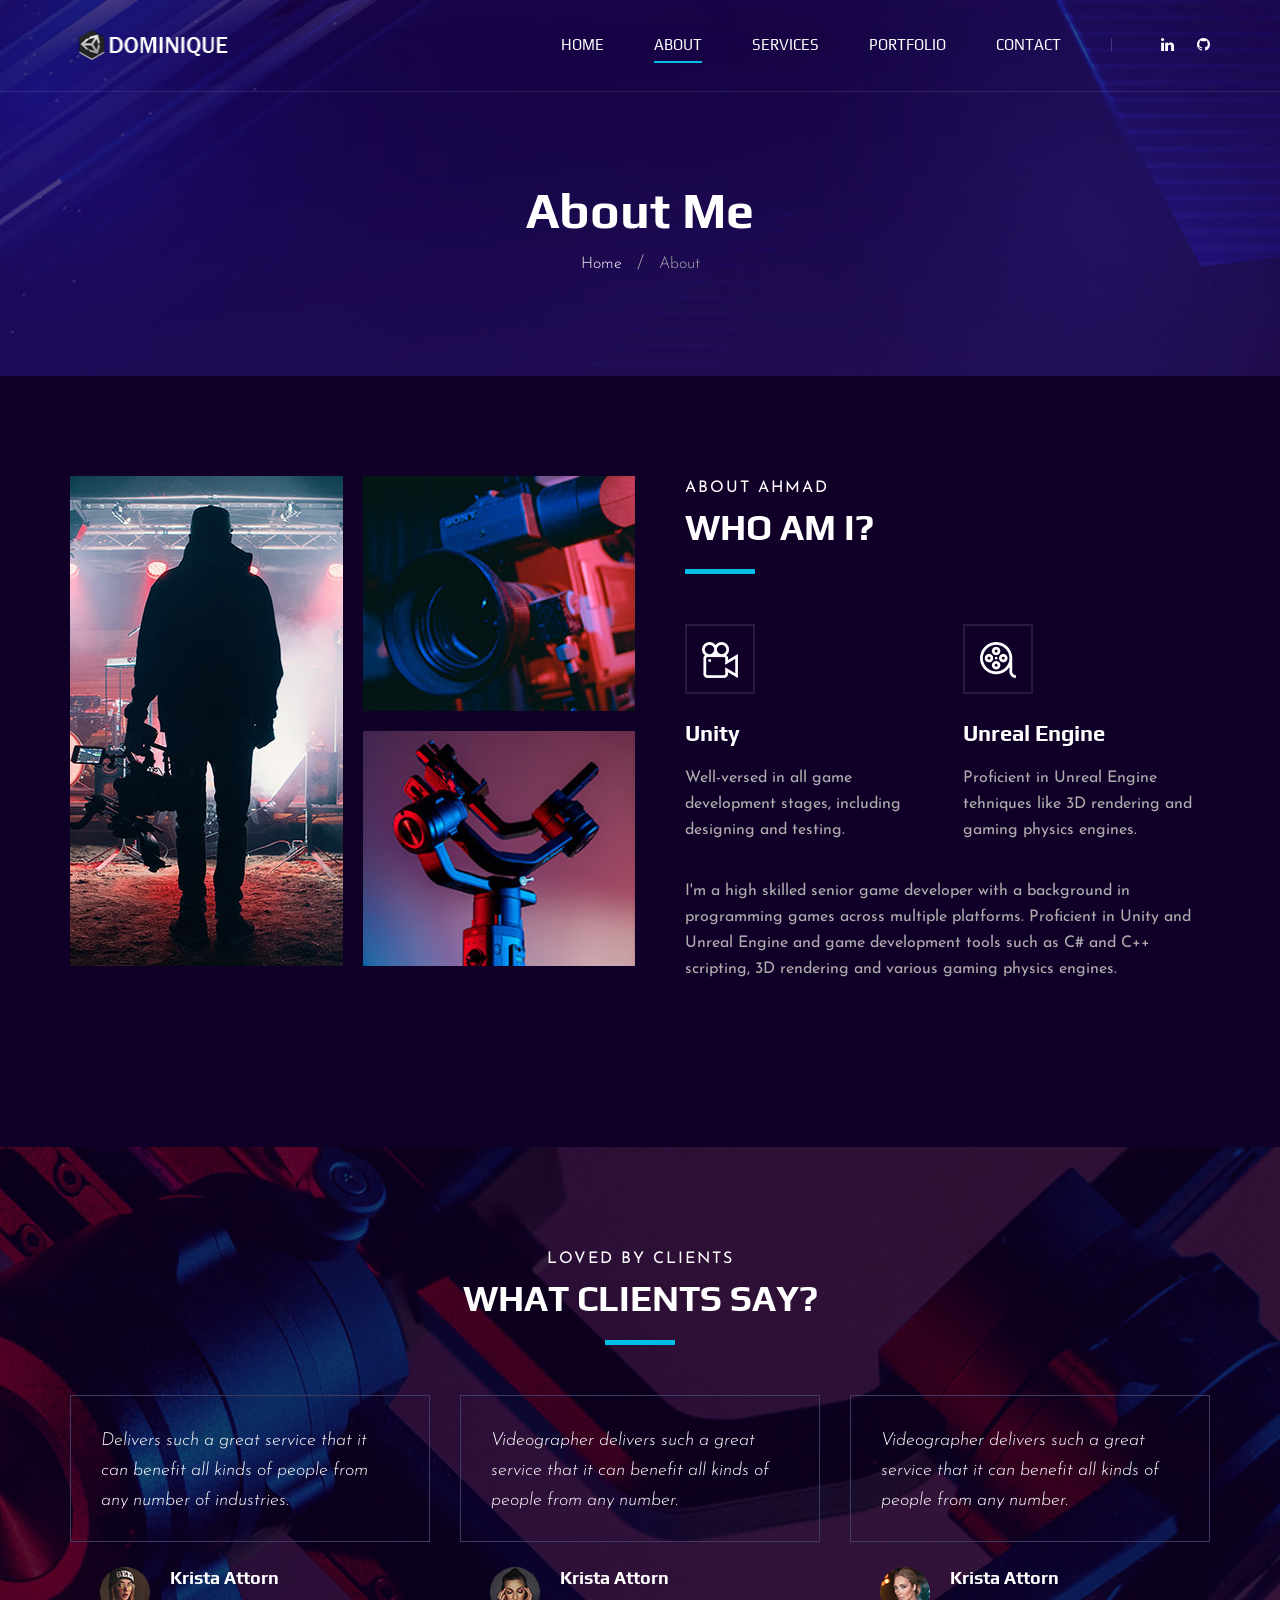
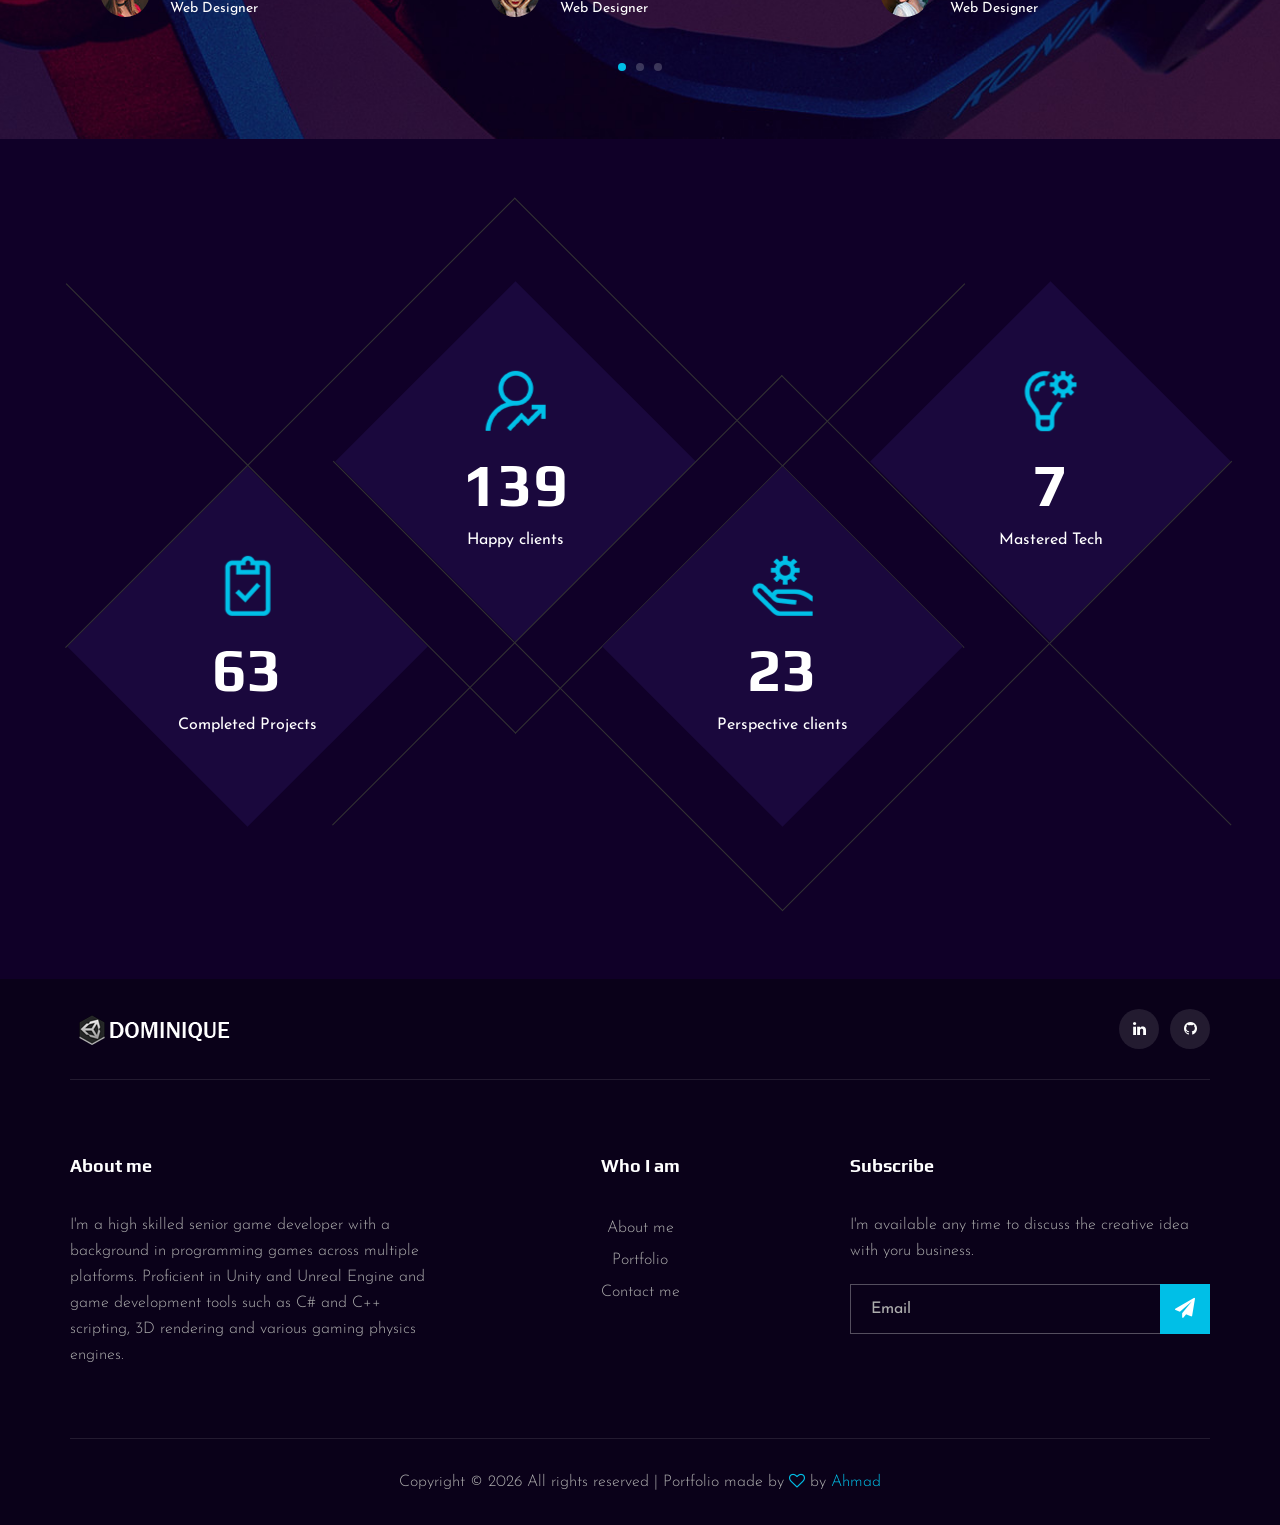
==== about.html @ a0305b3d "first commit" ====
<!DOCTYPE html>
<html lang="zxx">


<!-- Mirrored from apollocomet.github.io/about.html by HTTrack Website Copier/3.x [XR&CO'2014], Mon, 20 Nov 2023 09:30:55 GMT -->
<!-- Added by HTTrack --><meta http-equiv="content-type" content="text/html;charset=utf-8" /><!-- /Added by HTTrack -->
<head>
    <meta charset="UTF-8">
    <meta name="description" content="Ahmad Wafri Portfolio Website">
    <meta name="keywords" content="unity, c#, unreal, developer">
    <meta name="viewport" content="width=device-width, initial-scale=1.0">
    <meta http-equiv="X-UA-Compatible" content="ie=edge">
    <title>Ahmad Wafri</title>

    <!-- Google Font -->
    <link href="https://fonts.googleapis.com/css2?family=Play:wght@400;700&amp;display=swap" rel="stylesheet">
    <link href="https://fonts.googleapis.com/css2?family=Josefin+Sans:wght@300;400;500;600;700&amp;display=swap"
        rel="stylesheet">

    <!-- Css Styles -->
    <link rel="stylesheet" href="css/bootstrap.min.css" type="text/css">
    <link rel="stylesheet" href="css/font-awesome.min.css" type="text/css">
    <link rel="stylesheet" href="css/elegant-icons.css" type="text/css">
    <link rel="stylesheet" href="css/owl.carousel.min.css" type="text/css">
    <link rel="stylesheet" href="css/magnific-popup.css" type="text/css">
    <link rel="stylesheet" href="css/slicknav.min.css" type="text/css">
    <link rel="stylesheet" href="css/style.css" type="text/css">
</head>

<body>
    <!-- Page Preloder -->
    <div id="preloder">
        <div class="loader"></div>
    </div>

    <!-- Header Section Begin -->
    <header class="header">
        <div class="container">
            <div class="row">
                <div class="col-lg-2">
                    <div class="header__logo">
                        <a href="index-2.html"><img src="img/logo.png" alt=""></a>
                    </div>
                </div>
                <div class="col-lg-10">
                    <div class="header__nav__option">
                        <nav class="header__nav__menu mobile-menu">
                            <ul>
                                <li><a href="index-2.html">Home</a></li>
                                <li class="active"><a href="about.html">About</a></li>
                                <li><a href="services.html">Services</a></li>
                                <li><a href="portfolio.html">Portfolio</a></li>
                                <li><a href="contact.html">Contact</a></li>
                            </ul>
                        </nav>
                        <div class="header__nav__social">
                            <a href="https://linkedin.com/in/ahmad-wafri-che-embi-599823253"><i class="fa fa-linkedin"></i></a>
                            <a href="https://github.com/Yourboy03/"><i class="fa fa-github"></i></a>
                        </div>
                    </div>
                </div>
            </div>
            <div id="mobile-menu-wrap"></div>
        </div>
    </header>
    <!-- Header End -->

    <!-- Breadcrumb Begin -->
    <div class="breadcrumb-option spad set-bg" data-setbg="img/breadcrumb-bg.jpg">
        <div class="container">
            <div class="row">
                <div class="col-lg-12 text-center">
                    <div class="breadcrumb__text">
                        <h2>About Me</h2>
                        <div class="breadcrumb__links">
                            <a href="#">Home</a>
                            <span>About</span>
                        </div>
                    </div>
                </div>
            </div>
        </div>
    </div>
    <!-- Breadcrumb End -->

    <!-- About Section Begin -->
    <section class="about spad">
        <div class="container">
            <div class="row">
                <div class="col-lg-6">
                    <div class="about__pic">
                        <div class="row">
                            <div class="col-lg-6 col-md-6 col-sm-6">
                                <div class="about__pic__item about__pic__item--large set-bg"
                                    data-setbg="img/about/about-1.jpg"></div>
                            </div>
                            <div class="col-lg-6 col-md-6 col-sm-6">
                                <div class="row">
                                    <div class="col-lg-12">
                                        <div class="about__pic__item set-bg" data-setbg="img/about/about-2.jpg"></div>
                                    </div>
                                    <div class="col-lg-12">
                                        <div class="about__pic__item set-bg" data-setbg="img/about/about-3.jpg"></div>
                                    </div>
                                </div>
                            </div>
                        </div>
                    </div>
                </div>
                <div class="col-lg-6">
                    <div class="about__text">
                        <div class="section-title">
                            <span>About Ahmad</span>
                            <h2>Who am I?</h2>
                        </div>
                        <div class="row">
                            <div class="col-lg-6 col-md-6 col-sm-6">
                                <div class="services__item">
                                    <div class="services__item__icon">
                                        <img src="img/icons/si-3.png" alt="">
                                    </div>
                                    <h4>Unity</h4>
                                    <p>Well-versed in all game development stages, including designing and testing.</p>
                                </div>
                            </div>
                            <div class="col-lg-6 col-md-6 col-sm-6">
                                <div class="services__item">
                                    <div class="services__item__icon">
                                        <img src="img/icons/si-4.png" alt="">
                                    </div>
                                    <h4>Unreal Engine</h4>
                                    <p>Proficient in Unreal Engine tehniques like 3D rendering and gaming physics engines. </p>
                                </div>
                            </div>
                        </div>
                        <div class="about__text__desc">
                            <p>
                                I'm a high skilled senior game developer with a background in programming games across multiple
                                platforms. Proficient in Unity and Unreal Engine and game development tools such as C# and C++ scripting,
                                3D rendering and various gaming physics engines.
                            </p>
                        </div>
                    </div>
                </div>
            </div>
        </div>
    </section>
    <!-- About Section End -->

    <!-- Testimonial Section Begin -->
    <section class="testimonial spad set-bg" data-setbg="img/testimonial-bg.jpg">
        <div class="container">
            <div class="row">
                <div class="col-lg-12">
                    <div class="section-title center-title">
                        <span>Loved By Clients</span>
                        <h2>What clients say?</h2>
                    </div>
                </div>
            </div>
            <div class="row">
                <div class="testimonial__slider owl-carousel">
                    <div class="col-lg-4">
                        <div class="testimonial__item">
                            <div class="testimonial__text">
                                <p>Delivers such a great service that it can benefit all kinds of people from any number
                                    of industries.</p>
                            </div>
                            <div class="testimonial__author">
                                <div class="testimonial__author__pic">
                                    <img src="img/testimonial/ta-1.jpg" alt="">
                                </div>
                                <div class="testimonial__author__text">
                                    <h5>Krista Attorn</h5>
                                    <span>Web Designer</span>
                                </div>
                            </div>
                        </div>
                    </div>
                    <div class="col-lg-4">
                        <div class="testimonial__item">
                            <div class="testimonial__text">
                                <p>Videographer delivers such a great service that it can benefit all kinds of people
                                    from any number.</p>
                            </div>
                            <div class="testimonial__author">
                                <div class="testimonial__author__pic">
                                    <img src="img/testimonial/ta-2.jpg" alt="">
                                </div>
                                <div class="testimonial__author__text">
                                    <h5>Krista Attorn</h5>
                                    <span>Web Designer</span>
                                </div>
                            </div>
                        </div>
                    </div>
                    <div class="col-lg-4">
                        <div class="testimonial__item">
                            <div class="testimonial__text">
                                <p>Videographer delivers such a great service that it can benefit all kinds of people
                                    from any number.</p>
                            </div>
                            <div class="testimonial__author">
                                <div class="testimonial__author__pic">
                                    <img src="img/testimonial/ta-3.jpg" alt="">
                                </div>
                                <div class="testimonial__author__text">
                                    <h5>Krista Attorn</h5>
                                    <span>Web Designer</span>
                                </div>
                            </div>
                        </div>
                    </div>
                    <div class="col-lg-4">
                        <div class="testimonial__item">
                            <div class="testimonial__text">
                                <p>Delivers such a great service that it can benefit all kinds of people from any number
                                    of industries.</p>
                            </div>
                            <div class="testimonial__author">
                                <div class="testimonial__author__pic">
                                    <img src="img/testimonial/ta-1.jpg" alt="">
                                </div>
                                <div class="testimonial__author__text">
                                    <h5>Krista Attorn</h5>
                                    <span>Web Designer</span>
                                </div>
                            </div>
                        </div>
                    </div>
                    <div class="col-lg-4">
                        <div class="testimonial__item">
                            <div class="testimonial__text">
                                <p>Videographer delivers such a great service that it can benefit all kinds of people
                                    from any number.</p>
                            </div>
                            <div class="testimonial__author">
                                <div class="testimonial__author__pic">
                                    <img src="img/testimonial/ta-2.jpg" alt="">
                                </div>
                                <div class="testimonial__author__text">
                                    <h5>Krista Attorn</h5>
                                    <span>Web Designer</span>
                                </div>
                            </div>
                        </div>
                    </div>
                </div>
            </div>
        </div>
    </section>
    <!-- Testimonial Section End -->

    <!-- Counter Section Begin -->
    <section class="counter">
        <div class="container">
            <div class="counter__content">
                <div class="row">
                    <div class="col-lg-3 col-md-6 col-sm-6">
                        <div class="counter__item">
                            <div class="counter__item__text">
                                <img src="img/icons/ci-1.png" alt="">
                                <h2 class="counter_num">158</h2>
                                <p>Completed Projects</p>
                            </div>
                        </div>
                    </div>
                    <div class="col-lg-3 col-md-6 col-sm-6">
                        <div class="counter__item second__item">
                            <div class="counter__item__text">
                                <img src="img/icons/ci-2.png" alt="">
                                <h2 class="counter_num">352</h2>
                                <p>Happy clients</p>
                            </div>
                        </div>
                    </div>
                    <div class="col-lg-3 col-md-6 col-sm-6">
                        <div class="counter__item third__item">
                            <div class="counter__item__text">
                                <img src="img/icons/ci-3.png" alt="">
                                <h2 class="counter_num">57</h2>
                                <p>Perspective clients</p>
                            </div>
                        </div>
                    </div>
                    <div class="col-lg-3 col-md-6 col-sm-6">
                        <div class="counter__item four__item">
                            <div class="counter__item__text">
                                <img src="img/icons/ci-4.png" alt="">
                                <h2 class="counter_num">16</h2>
                                <p>Mastered Tech</p>
                            </div>
                        </div>
                    </div>
                </div>
            </div>
        </div>
    </section>
    <!-- Counter Section End -->

    <!-- Footer Section Begin -->
    <footer class="footer">
        <div class="container">
            <div class="footer__top">
                <div class="row">
                    <div class="col-lg-6 col-md-6">
                        <div class="footer__top__logo">
                            <a href="#"><img src="img/logo.png" alt=""></a>
                        </div>
                    </div>
                    <div class="col-lg-6 col-md-6">
                        <div class="footer__top__social">
                            <a href="#"><i class="fa fa-linkedin"></i></a>
                            <a href="#"><i class="fa fa-github"></i></a>
                        </div>
                    </div>
                </div>
            </div>
            <div class="footer__option">
                <div class="row">
                    <div class="col-lg-4 col-md-6 col-sm-6">
                        <div class="footer__option__item">
                            <h5>About me</h5>
                            <p>
                                I'm a high skilled senior game developer with a background in programming games across multiple
                                platforms. Proficient in Unity and Unreal Engine and game development tools such as C# and C++ scripting,
                                3D rendering and various gaming physics engines.
                            </p>
                        </div>
                    </div>
                    <div class="col-lg-4 col-md-6 col-sm-6">
                        <div class="footer__option__item" style="text-align: center;">
                            <h5>Who I am</h5>
                            <ul>
                                <li><a href="about.html">About me</a></li>
                                <li><a href="portfolio.html">Portfolio</a></li>
                                <li><a href="contact.html">Contact me</a></li>
                            </ul>
                        </div>
                    </div>
                    <div class="col-lg-4 col-md-12">
                        <div class="footer__option__item">
                            <h5>Subscribe</h5>
                            <p>I'm available any time to discuss the creative idea with yoru business.</p>
                            <form action="#">
                                <input type="text" placeholder="Email">
                                <button type="submit"><i class="fa fa-send"></i></button>
                            </form>
                        </div>
                    </div>
                </div>
            </div>
            <div class="footer__copyright">
                <div class="row">
                    <div class="col-lg-12 text-center">
                        <!-- Link back to Colorlib can't be removed. Template is licensed under CC BY 3.0. -->
                        <p class="footer__copyright__text">Copyright &copy;
                            <script>
                                document.write(new Date().getFullYear());
                            </script>
                            All rights reserved | Portfolio made by <i class="fa fa-heart-o"
                                aria-hidden="true"></i> by <a href="https://colorlib.com/" target="_blank">Ahmad</a>
                        </p>
                        <!-- Link back to Colorlib can't be removed. Template is licensed under CC BY 3.0. -->
                    </div>
                </div>
            </div>
        </div>
    </footer>
    <!-- Footer Section End -->

    <!-- Js Plugins -->
    <script src="js/jquery-3.3.1.min.js"></script>
    <script src="js/bootstrap.min.js"></script>
    <script src="js/jquery.magnific-popup.min.js"></script>
    <script src="js/mixitup.min.js"></script>
    <script src="js/masonry.pkgd.min.js"></script>
    <script src="js/jquery.slicknav.js"></script>
    <script src="js/owl.carousel.min.js"></script>
    <script src="js/main.js"></script>
</body>


<!-- Mirrored from apollocomet.github.io/about.html by HTTrack Website Copier/3.x [XR&CO'2014], Mon, 20 Nov 2023 09:30:58 GMT -->
</html>
---- css/elegant-icons.css ----
@font-face {
	font-family: 'ElegantIcons';
	src:url('../fonts/ElegantIcons.eot');
	src:url('../fonts/ElegantIconsd41d.eot?#iefix') format('embedded-opentype'),
		url('../fonts/ElegantIcons.woff') format('woff'),
		url('../fonts/ElegantIcons.ttf') format('truetype'),
		url('../fonts/ElegantIcons.svg#ElegantIcons') format('svg');
	font-weight: normal;
	font-style: normal;
}

/* Use the following CSS code if you want to use data attributes for inserting your icons */
[data-icon]:before {
	font-family: 'ElegantIcons';
	content: attr(data-icon);
	speak: none;
	font-weight: normal;
	font-variant: normal;
	text-transform: none;
	line-height: 1;
	-webkit-font-smoothing: antialiased;
	-moz-osx-font-smoothing: grayscale;
}

/* Use the following CSS code if you want to have a class per icon */
/*
Instead of a list of all class selectors,
you can use the generic selector below, but it's slower:
[class*="your-class-prefix"] {
*/
.arrow_up, .arrow_down, .arrow_left, .arrow_right, .arrow_left-up, .arrow_right-up, .arrow_right-down, .arrow_left-down, .arrow-up-down, .arrow_up-down_alt, .arrow_left-right_alt, .arrow_left-right, .arrow_expand_alt2, .arrow_expand_alt, .arrow_condense, .arrow_expand, .arrow_move, .arrow_carrot-up, .arrow_carrot-down, .arrow_carrot-left, .arrow_carrot-right, .arrow_carrot-2up, .arrow_carrot-2down, .arrow_carrot-2left, .arrow_carrot-2right, .arrow_carrot-up_alt2, .arrow_carrot-down_alt2, .arrow_carrot-left_alt2, .arrow_carrot-right_alt2, .arrow_carrot-2up_alt2, .arrow_carrot-2down_alt2, .arrow_carrot-2left_alt2, .arrow_carrot-2right_alt2, .arrow_triangle-up, .arrow_triangle-down, .arrow_triangle-left, .arrow_triangle-right, .arrow_triangle-up_alt2, .arrow_triangle-down_alt2, .arrow_triangle-left_alt2, .arrow_triangle-right_alt2, .arrow_back, .icon_minus-06, .icon_plus, .icon_close, .icon_check, .icon_minus_alt2, .icon_plus_alt2, .icon_close_alt2, .icon_check_alt2, .icon_zoom-out_alt, .icon_zoom-in_alt, .icon_search, .icon_box-empty, .icon_box-selected, .icon_minus-box, .icon_plus-box, .icon_box-checked, .icon_circle-empty, .icon_circle-slelected, .icon_stop_alt2, .icon_stop, .icon_pause_alt2, .icon_pause, .icon_menu, .icon_menu-square_alt2, .icon_menu-circle_alt2, .icon_ul, .icon_ol, .icon_adjust-horiz, .icon_adjust-vert, .icon_document_alt, .icon_documents_alt, .icon_pencil, .icon_pencil-edit_alt, .icon_pencil-edit, .icon_folder-alt, .icon_folder-open_alt, .icon_folder-add_alt, .icon_info_alt, .icon_error-oct_alt, .icon_error-circle_alt, .icon_error-triangle_alt, .icon_question_alt2, .icon_question, .icon_comment_alt, .icon_chat_alt, .icon_vol-mute_alt, .icon_volume-low_alt, .icon_volume-high_alt, .icon_quotations, .icon_quotations_alt2, .icon_clock_alt, .icon_lock_alt, .icon_lock-open_alt, .icon_key_alt, .icon_cloud_alt, .icon_cloud-upload_alt, .icon_cloud-download_alt, .icon_image, .icon_images, .icon_lightbulb_alt, .icon_gift_alt, .icon_house_alt, .icon_genius, .icon_mobile, .icon_tablet, .icon_laptop, .icon_desktop, .icon_camera_alt, .icon_mail_alt, .icon_cone_alt, .icon_ribbon_alt, .icon_bag_alt, .icon_creditcard, .icon_cart_alt, .icon_paperclip, .icon_tag_alt, .icon_tags_alt, .icon_trash_alt, .icon_cursor_alt, .icon_mic_alt, .icon_compass_alt, .icon_pin_alt, .icon_pushpin_alt, .icon_map_alt, .icon_drawer_alt, .icon_toolbox_alt, .icon_book_alt, .icon_calendar, .icon_film, .icon_table, .icon_contacts_alt, .icon_headphones, .icon_lifesaver, .icon_piechart, .icon_refresh, .icon_link_alt, .icon_link, .icon_loading, .icon_blocked, .icon_archive_alt, .icon_heart_alt, .icon_star_alt, .icon_star-half_alt, .icon_star, .icon_star-half, .icon_tools, .icon_tool, .icon_cog, .icon_cogs, .arrow_up_alt, .arrow_down_alt, .arrow_left_alt, .arrow_right_alt, .arrow_left-up_alt, .arrow_right-up_alt, .arrow_right-down_alt, .arrow_left-down_alt, .arrow_condense_alt, .arrow_expand_alt3, .arrow_carrot_up_alt, .arrow_carrot-down_alt, .arrow_carrot-left_alt, .arrow_carrot-right_alt, .arrow_carrot-2up_alt, .arrow_carrot-2dwnn_alt, .arrow_carrot-2left_alt, .arrow_carrot-2right_alt, .arrow_triangle-up_alt, .arrow_triangle-down_alt, .arrow_triangle-left_alt, .arrow_triangle-right_alt, .icon_minus_alt, .icon_plus_alt, .icon_close_alt, .icon_check_alt, .icon_zoom-out, .icon_zoom-in, .icon_stop_alt, .icon_menu-square_alt, .icon_menu-circle_alt, .icon_document, .icon_documents, .icon_pencil_alt, .icon_folder, .icon_folder-open, .icon_folder-add, .icon_folder_upload, .icon_folder_download, .icon_info, .icon_error-circle, .icon_error-oct, .icon_error-triangle, .icon_question_alt, .icon_comment, .icon_chat, .icon_vol-mute, .icon_volume-low, .icon_volume-high, .icon_quotations_alt, .icon_clock, .icon_lock, .icon_lock-open, .icon_key, .icon_cloud, .icon_cloud-upload, .icon_cloud-download, .icon_lightbulb, .icon_gift, .icon_house, .icon_camera, .icon_mail, .icon_cone, .icon_ribbon, .icon_bag, .icon_cart, .icon_tag, .icon_tags, .icon_trash, .icon_cursor, .icon_mic, .icon_compass, .icon_pin, .icon_pushpin, .icon_map, .icon_drawer, .icon_toolbox, .icon_book, .icon_contacts, .icon_archive, .icon_heart, .icon_profile, .icon_group, .icon_grid-2x2, .icon_grid-3x3, .icon_music, .icon_pause_alt, .icon_phone, .icon_upload, .icon_download, .social_facebook, .social_twitter, .social_pinterest, .social_googleplus, .social_tumblr, .social_tumbleupon, .social_wordpress, .social_instagram, .social_dribbble, .social_vimeo, .social_linkedin, .social_rss, .social_deviantart, .social_share, .social_myspace, .social_skype, .social_youtube, .social_picassa, .social_googledrive, .social_flickr, .social_blogger, .social_spotify, .social_delicious, .social_facebook_circle, .social_twitter_circle, .social_pinterest_circle, .social_googleplus_circle, .social_tumblr_circle, .social_stumbleupon_circle, .social_wordpress_circle, .social_instagram_circle, .social_dribbble_circle, .social_vimeo_circle, .social_linkedin_circle, .social_rss_circle, .social_deviantart_circle, .social_share_circle, .social_myspace_circle, .social_skype_circle, .social_youtube_circle, .social_picassa_circle, .social_googledrive_alt2, .social_flickr_circle, .social_blogger_circle, .social_spotify_circle, .social_delicious_circle, .social_facebook_square, .social_twitter_square, .social_pinterest_square, .social_googleplus_square, .social_tumblr_square, .social_stumbleupon_square, .social_wordpress_square, .social_instagram_square, .social_dribbble_square, .social_vimeo_square, .social_linkedin_square, .social_rss_square, .social_deviantart_square, .social_share_square, .social_myspace_square, .social_skype_square, .social_youtube_square, .social_picassa_square, .social_googledrive_square, .social_flickr_square, .social_blogger_square, .social_spotify_square, .social_delicious_square, .icon_printer, .icon_calulator, .icon_building, .icon_floppy, .icon_drive, .icon_search-2, .icon_id, .icon_id-2, .icon_puzzle, .icon_like, .icon_dislike, .icon_mug, .icon_currency, .icon_wallet, .icon_pens, .icon_easel, .icon_flowchart, .icon_datareport, .icon_briefcase, .icon_shield, .icon_percent, .icon_globe, .icon_globe-2, .icon_target, .icon_hourglass, .icon_balance, .icon_rook, .icon_printer-alt, .icon_calculator_alt, .icon_building_alt, .icon_floppy_alt, .icon_drive_alt, .icon_search_alt, .icon_id_alt, .icon_id-2_alt, .icon_puzzle_alt, .icon_like_alt, .icon_dislike_alt, .icon_mug_alt, .icon_currency_alt, .icon_wallet_alt, .icon_pens_alt, .icon_easel_alt, .icon_flowchart_alt, .icon_datareport_alt, .icon_briefcase_alt, .icon_shield_alt, .icon_percent_alt, .icon_globe_alt, .icon_clipboard {
	font-family: 'ElegantIcons';
	speak: none;
	font-style: normal;
	font-weight: normal;
	font-variant: normal;
	text-transform: none;
	line-height: 1;
	-webkit-font-smoothing: antialiased;
}
.arrow_up:before {
	content: "\21";
}
.arrow_down:before {
	content: "\22";
}
.arrow_left:before {
	content: "\23";
}
.arrow_right:before {
	content: "\24";
}
.arrow_left-up:before {
	content: "\25";
}
.arrow_right-up:before {
	content: "\26";
}
.arrow_right-down:before {
	content: "\27";
}
.arrow_left-down:before {
	content: "\28";
}
.arrow-up-down:before {
	content: "\29";
}
.arrow_up-down_alt:before {
	content: "\2a";
}
.arrow_left-right_alt:before {
	content: "\2b";
}
.arrow_left-right:before {
	content: "\2c";
}
.arrow_expand_alt2:before {
	content: "\2d";
}
.arrow_expand_alt:before {
	content: "\2e";
}
.arrow_condense:before {
	content: "\2f";
}
.arrow_expand:before {
	content: "\30";
}
.arrow_move:before {
	content: "\31";
}
.arrow_carrot-up:before {
	content: "\32";
}
.arrow_carrot-down:before {
	content: "\33";
}
.arrow_carrot-left:before {
	content: "\34";
}
.arrow_carrot-right:before {
	content: "\35";
}
.arrow_carrot-2up:before {
	content: "\36";
}
.arrow_carrot-2down:before {
	content: "\37";
}
.arrow_carrot-2left:before {
	content: "\38";
}
.arrow_carrot-2right:before {
	content: "\39";
}
.arrow_carrot-up_alt2:before {
	content: "\3a";
}
.arrow_carrot-down_alt2:before {
	content: "\3b";
}
.arrow_carrot-left_alt2:before {
	content: "\3c";
}
.arrow_carrot-right_alt2:before {
	content: "\3d";
}
.arrow_carrot-2up_alt2:before {
	content: "\3e";
}
.arrow_carrot-2down_alt2:before {
	content: "\3f";
}
.arrow_carrot-2left_alt2:before {
	content: "\40";
}
.arrow_carrot-2right_alt2:before {
	content: "\41";
}
.arrow_triangle-up:before {
	content: "\42";
}
.arrow_triangle-down:before {
	content: "\43";
}
.arrow_triangle-left:before {
	content: "\44";
}
.arrow_triangle-right:before {
	content: "\45";
}
.arrow_triangle-up_alt2:before {
	content: "\46";
}
.arrow_triangle-down_alt2:before {
	content: "\47";
}
.arrow_triangle-left_alt2:before {
	content: "\48";
}
.arrow_triangle-right_alt2:before {
	content: "\49";
}
.arrow_back:before {
	content: "\4a";
}
.icon_minus-06:before {
	content: "\4b";
}
.icon_plus:before {
	content: "\4c";
}
.icon_close:before {
	content: "\4d";
}
.icon_check:before {
	content: "\4e";
}
.icon_minus_alt2:before {
	content: "\4f";
}
.icon_plus_alt2:before {
	content: "\50";
}
.icon_close_alt2:before {
	content: "\51";
}
.icon_check_alt2:before {
	content: "\52";
}
.icon_zoom-out_alt:before {
	content: "\53";
}
.icon_zoom-in_alt:before {
	content: "\54";
}
.icon_search:before {
	content: "\55";
}
.icon_box-empty:before {
	content: "\56";
}
.icon_box-selected:before {
	content: "\57";
}
.icon_minus-box:before {
	content: "\58";
}
.icon_plus-box:before {
	content: "\59";
}
.icon_box-checked:before {
	content: "\5a";
}
.icon_circle-empty:before {
	content: "\5b";
}
.icon_circle-slelected:before {
	content: "\5c";
}
.icon_stop_alt2:before {
	content: "\5d";
}
.icon_stop:before {
	content: "\5e";
}
.icon_pause_alt2:before {
	content: "\5f";
}
.icon_pause:before {
	content: "\60";
}
.icon_menu:before {
	content: "\61";
}
.icon_menu-square_alt2:before {
	content: "\62";
}
.icon_menu-circle_alt2:before {
	content: "\63";
}
.icon_ul:before {
	content: "\64";
}
.icon_ol:before {
	content: "\65";
}
.icon_adjust-horiz:before {
	content: "\66";
}
.icon_adjust-vert:before {
	content: "\67";
}
.icon_document_alt:before {
	content: "\68";
}
.icon_documents_alt:before {
	content: "\69";
}
.icon_pencil:before {
	content: "\6a";
}
.icon_pencil-edit_alt:before {
	content: "\6b";
}
.icon_pencil-edit:before {
	content: "\6c";
}
.icon_folder-alt:before {
	content: "\6d";
}
.icon_folder-open_alt:before {
	content: "\6e";
}
.icon_folder-add_alt:before {
	content: "\6f";
}
.icon_info_alt:before {
	content: "\70";
}
.icon_error-oct_alt:before {
	content: "\71";
}
.icon_error-circle_alt:before {
	content: "\72";
}
.icon_error-triangle_alt:before {
	content: "\73";
}
.icon_question_alt2:before {
	content: "\74";
}
.icon_question:before {
	content: "\75";
}
.icon_comment_alt:before {
	content: "\76";
}
.icon_chat_alt:before {
	content: "\77";
}
.icon_vol-mute_alt:before {
	content: "\78";
}
.icon_volume-low_alt:before {
	content: "\79";
}
.icon_volume-high_alt:before {
	content: "\7a";
}
.icon_quotations:before {
	content: "\7b";
}
.icon_quotations_alt2:before {
	content: "\7c";
}
.icon_clock_alt:before {
	content: "\7d";
}
.icon_lock_alt:before {
	content: "\7e";
}
.icon_lock-open_alt:before {
	content: "\e000";
}
.icon_key_alt:before {
	content: "\e001";
}
.icon_cloud_alt:before {
	content: "\e002";
}
.icon_cloud-upload_alt:before {
	content: "\e003";
}
.icon_cloud-download_alt:before {
	content: "\e004";
}
.icon_image:before {
	content: "\e005";
}
.icon_images:before {
	content: "\e006";
}
.icon_lightbulb_alt:before {
	content: "\e007";
}
.icon_gift_alt:before {
	content: "\e008";
}
.icon_house_alt:before {
	content: "\e009";
}
.icon_genius:before {
	content: "\e00a";
}
.icon_mobile:before {
	content: "\e00b";
}
.icon_tablet:before {
	content: "\e00c";
}
.icon_laptop:before {
	content: "\e00d";
}
.icon_desktop:before {
	content: "\e00e";
}
.icon_camera_alt:before {
	content: "\e00f";
}
.icon_mail_alt:before {
	content: "\e010";
}
.icon_cone_alt:before {
	content: "\e011";
}
.icon_ribbon_alt:before {
	content: "\e012";
}
.icon_bag_alt:before {
	content: "\e013";
}
.icon_creditcard:before {
	content: "\e014";
}
.icon_cart_alt:before {
	content: "\e015";
}
.icon_paperclip:before {
	content: "\e016";
}
.icon_tag_alt:before {
	content: "\e017";
}
.icon_tags_alt:before {
	content: "\e018";
}
.icon_trash_alt:before {
	content: "\e019";
}
.icon_cursor_alt:before {
	content: "\e01a";
}
.icon_mic_alt:before {
	content: "\e01b";
}
.icon_compass_alt:before {
	content: "\e01c";
}
.icon_pin_alt:before {
	content: "\e01d";
}
.icon_pushpin_alt:before {
	content: "\e01e";
}
.icon_map_alt:before {
	content: "\e01f";
}
.icon_drawer_alt:before {
	content: "\e020";
}
.icon_toolbox_alt:before {
	content: "\e021";
}
.icon_book_alt:before {
	content: "\e022";
}
.icon_calendar:before {
	content: "\e023";
}
.icon_film:before {
	content: "\e024";
}
.icon_table:before {
	content: "\e025";
}
.icon_contacts_alt:before {
	content: "\e026";
}
.icon_headphones:before {
	content: "\e027";
}
.icon_lifesaver:before {
	content: "\e028";
}
.icon_piechart:before {
	content: "\e029";
}
.icon_refresh:before {
	content: "\e02a";
}
.icon_link_alt:before {
	content: "\e02b";
}
.icon_link:before {
	content: "\e02c";
}
.icon_loading:before {
	content: "\e02d";
}
.icon_blocked:before {
	content: "\e02e";
}
.icon_archive_alt:before {
	content: "\e02f";
}
.icon_heart_alt:before {
	content: "\e030";
}
.icon_star_alt:before {
	content: "\e031";
}
.icon_star-half_alt:before {
	content: "\e032";
}
.icon_star:before {
	content: "\e033";
}
.icon_star-half:before {
	content: "\e034";
}
.icon_tools:before {
	content: "\e035";
}
.icon_tool:before {
	content: "\e036";
}
.icon_cog:before {
	content: "\e037";
}
.icon_cogs:before {
	content: "\e038";
}
.arrow_up_alt:before {
	content: "\e039";
}
.arrow_down_alt:before {
	content: "\e03a";
}
.arrow_left_alt:before {
	content: "\e03b";
}
.arrow_right_alt:before {
	content: "\e03c";
}
.arrow_left-up_alt:before {
	content: "\e03d";
}
.arrow_right-up_alt:before {
	content: "\e03e";
}
.arrow_right-down_alt:before {
	content: "\e03f";
}
.arrow_left-down_alt:before {
	content: "\e040";
}
.arrow_condense_alt:before {
	content: "\e041";
}
.arrow_expand_alt3:before {
	content: "\e042";
}
.arrow_carrot_up_alt:before {
	content: "\e043";
}
.arrow_carrot-down_alt:before {
	content: "\e044";
}
.arrow_carrot-left_alt:before {
	content: "\e045";
}
.arrow_carrot-right_alt:before {
	content: "\e046";
}
.arrow_carrot-2up_alt:before {
	content: "\e047";
}
.arrow_carrot-2dwnn_alt:before {
	content: "\e048";
}
.arrow_carrot-2left_alt:before {
	content: "\e049";
}
.arrow_carrot-2right_alt:before {
	content: "\e04a";
}
.arrow_triangle-up_alt:before {
	content: "\e04b";
}
.arrow_triangle-down_alt:before {
	content: "\e04c";
}
.arrow_triangle-left_alt:before {
	content: "\e04d";
}
.arrow_triangle-right_alt:before {
	content: "\e04e";
}
.icon_minus_alt:before {
	content: "\e04f";
}
.icon_plus_alt:before {
	content: "\e050";
}
.icon_close_alt:before {
	content: "\e051";
}
.icon_check_alt:before {
	content: "\e052";
}
.icon_zoom-out:before {
	content: "\e053";
}
.icon_zoom-in:before {
	content: "\e054";
}
.icon_stop_alt:before {
	content: "\e055";
}
.icon_menu-square_alt:before {
	content: "\e056";
}
.icon_menu-circle_alt:before {
	content: "\e057";
}
.icon_document:before {
	content: "\e058";
}
.icon_documents:before {
	content: "\e059";
}
.icon_pencil_alt:before {
	content: "\e05a";
}
.icon_folder:before {
	content: "\e05b";
}
.icon_folder-open:before {
	content: "\e05c";
}
.icon_folder-add:before {
	content: "\e05d";
}
.icon_folder_upload:before {
	content: "\e05e";
}
.icon_folder_download:before {
	content: "\e05f";
}
.icon_info:before {
	content: "\e060";
}
.icon_error-circle:before {
	content: "\e061";
}
.icon_error-oct:before {
	content: "\e062";
}
.icon_error-triangle:before {
	content: "\e063";
}
.icon_question_alt:before {
	content: "\e064";
}
.icon_comment:before {
	content: "\e065";
}
.icon_chat:before {
	content: "\e066";
}
.icon_vol-mute:before {
	content: "\e067";
}
.icon_volume-low:before {
	content: "\e068";
}
.icon_volume-high:before {
	content: "\e069";
}
.icon_quotations_alt:before {
	content: "\e06a";
}
.icon_clock:before {
	content: "\e06b";
}
.icon_lock:before {
	content: "\e06c";
}
.icon_lock-open:before {
	content: "\e06d";
}
.icon_key:before {
	content: "\e06e";
}
.icon_cloud:before {
	content: "\e06f";
}
.icon_cloud-upload:before {
	content: "\e070";
}
.icon_cloud-download:before {
	content: "\e071";
}
.icon_lightbulb:before {
	content: "\e072";
}
.icon_gift:before {
	content: "\e073";
}
.icon_house:before {
	content: "\e074";
}
.icon_camera:before {
	content: "\e075";
}
.icon_mail:before {
	content: "\e076";
}
.icon_cone:before {
	content: "\e077";
}
.icon_ribbon:before {
	content: "\e078";
}
.icon_bag:before {
	content: "\e079";
}
.icon_cart:before {
	content: "\e07a";
}
.icon_tag:before {
	content: "\e07b";
}
.icon_tags:before {
	content: "\e07c";
}
.icon_trash:before {
	content: "\e07d";
}
.icon_cursor:before {
	content: "\e07e";
}
.icon_mic:before {
	content: "\e07f";
}
.icon_compass:before {
	content: "\e080";
}
.icon_pin:before {
	content: "\e081";
}
.icon_pushpin:before {
	content: "\e082";
}
.icon_map:before {
	content: "\e083";
}
.icon_drawer:before {
	content: "\e084";
}
.icon_toolbox:before {
	content: "\e085";
}
.icon_book:before {
	content: "\e086";
}
.icon_contacts:before {
	content: "\e087";
}
.icon_archive:before {
	content: "\e088";
}
.icon_heart:before {
	content: "\e089";
}
.icon_profile:before {
	content: "\e08a";
}
.icon_group:before {
	content: "\e08b";
}
.icon_grid-2x2:before {
	content: "\e08c";
}
.icon_grid-3x3:before {
	content: "\e08d";
}
.icon_music:before {
	content: "\e08e";
}
.icon_pause_alt:before {
	content: "\e08f";
}
.icon_phone:before {
	content: "\e090";
}
.icon_upload:before {
	content: "\e091";
}
.icon_download:before {
	content: "\e092";
}
.social_facebook:before {
	content: "\e093";
}
.social_twitter:before {
	content: "\e094";
}
.social_pinterest:before {
	content: "\e095";
}
.social_googleplus:before {
	content: "\e096";
}
.social_tumblr:before {
	content: "\e097";
}
.social_tumbleupon:before {
	content: "\e098";
}
.social_wordpress:before {
	content: "\e099";
}
.social_instagram:before {
	content: "\e09a";
}
.social_dribbble:before {
	content: "\e09b";
}
.social_vimeo:before {
	content: "\e09c";
}
.social_linkedin:before {
	content: "\e09d";
}
.social_rss:before {
	content: "\e09e";
}
.social_deviantart:before {
	content: "\e09f";
}
.social_share:before {
	content: "\e0a0";
}
.social_myspace:before {
	content: "\e0a1";
}
.social_skype:before {
	content: "\e0a2";
}
.social_youtube:before {
	content: "\e0a3";
}
.social_picassa:before {
	content: "\e0a4";
}
.social_googledrive:before {
	content: "\e0a5";
}
.social_flickr:before {
	content: "\e0a6";
}
.social_blogger:before {
	content: "\e0a7";
}
.social_spotify:before {
	content: "\e0a8";
}
.social_delicious:before {
	content: "\e0a9";
}
.social_facebook_circle:before {
	content: "\e0aa";
}
.social_twitter_circle:before {
	content: "\e0ab";
}
.social_pinterest_circle:before {
	content: "\e0ac";
}
.social_googleplus_circle:before {
	content: "\e0ad";
}
.social_tumblr_circle:before {
	content: "\e0ae";
}
.social_stumbleupon_circle:before {
	content: "\e0af";
}
.social_wordpress_circle:before {
	content: "\e0b0";
}
.social_instagram_circle:before {
	content: "\e0b1";
}
.social_dribbble_circle:before {
	content: "\e0b2";
}
.social_vimeo_circle:before {
	content: "\e0b3";
}
.social_linkedin_circle:before {
	content: "\e0b4";
}
.social_rss_circle:before {
	content: "\e0b5";
}
.social_deviantart_circle:before {
	content: "\e0b6";
}
.social_share_circle:before {
	content: "\e0b7";
}
.social_myspace_circle:before {
	content: "\e0b8";
}
.social_skype_circle:before {
	content: "\e0b9";
}
.social_youtube_circle:before {
	content: "\e0ba";
}
.social_picassa_circle:before {
	content: "\e0bb";
}
.social_googledrive_alt2:before {
	content: "\e0bc";
}
.social_flickr_circle:before {
	content: "\e0bd";
}
.social_blogger_circle:before {
	content: "\e0be";
}
.social_spotify_circle:before {
	content: "\e0bf";
}
.social_delicious_circle:before {
	content: "\e0c0";
}
.social_facebook_square:before {
	content: "\e0c1";
}
.social_twitter_square:before {
	content: "\e0c2";
}
.social_pinterest_square:before {
	content: "\e0c3";
}
.social_googleplus_square:before {
	content: "\e0c4";
}
.social_tumblr_square:before {
	content: "\e0c5";
}
.social_stumbleupon_square:before {
	content: "\e0c6";
}
.social_wordpress_square:before {
	content: "\e0c7";
}
.social_instagram_square:before {
	content: "\e0c8";
}
.social_dribbble_square:before {
	content: "\e0c9";
}
.social_vimeo_square:before {
	content: "\e0ca";
}
.social_linkedin_square:before {
	content: "\e0cb";
}
.social_rss_square:before {
	content: "\e0cc";
}
.social_deviantart_square:before {
	content: "\e0cd";
}
.social_share_square:before {
	content: "\e0ce";
}
.social_myspace_square:before {
	content: "\e0cf";
}
.social_skype_square:before {
	content: "\e0d0";
}
.social_youtube_square:before {
	content: "\e0d1";
}
.social_picassa_square:before {
	content: "\e0d2";
}
.social_googledrive_square:before {
	content: "\e0d3";
}
.social_flickr_square:before {
	content: "\e0d4";
}
.social_blogger_square:before {
	content: "\e0d5";
}
.social_spotify_square:before {
	content: "\e0d6";
}
.social_delicious_square:before {
	content: "\e0d7";
}
.icon_printer:before {
	content: "\e103";
}
.icon_calulator:before {
	content: "\e0ee";
}
.icon_building:before {
	content: "\e0ef";
}
.icon_floppy:before {
	content: "\e0e8";
}
.icon_drive:before {
	content: "\e0ea";
}
.icon_search-2:before {
	content: "\e101";
}
.icon_id:before {
	content: "\e107";
}
.icon_id-2:before {
	content: "\e108";
}
.icon_puzzle:before {
	content: "\e102";
}
.icon_like:before {
	content: "\e106";
}
.icon_dislike:before {
	content: "\e0eb";
}
.icon_mug:before {
	content: "\e105";
}
.icon_currency:before {
	content: "\e0ed";
}
.icon_wallet:before {
	content: "\e100";
}
.icon_pens:before {
	content: "\e104";
}
.icon_easel:before {
	content: "\e0e9";
}
.icon_flowchart:before {
	content: "\e109";
}
.icon_datareport:before {
	content: "\e0ec";
}
.icon_briefcase:before {
	content: "\e0fe";
}
.icon_shield:before {
	content: "\e0f6";
}
.icon_percent:before {
	content: "\e0fb";
}
.icon_globe:before {
	content: "\e0e2";
}
.icon_globe-2:before {
	content: "\e0e3";
}
.icon_target:before {
	content: "\e0f5";
}
.icon_hourglass:before {
	content: "\e0e1";
}
.icon_balance:before {
	content: "\e0ff";
}
.icon_rook:before {
	content: "\e0f8";
}
.icon_printer-alt:before {
	content: "\e0fa";
}
.icon_calculator_alt:before {
	content: "\e0e7";
}
.icon_building_alt:before {
	content: "\e0fd";
}
.icon_floppy_alt:before {
	content: "\e0e4";
}
.icon_drive_alt:before {
	content: "\e0e5";
}
.icon_search_alt:before {
	content: "\e0f7";
}
.icon_id_alt:before {
	content: "\e0e0";
}
.icon_id-2_alt:before {
	content: "\e0fc";
}
.icon_puzzle_alt:before {
	content: "\e0f9";
}
.icon_like_alt:before {
	content: "\e0dd";
}
.icon_dislike_alt:before {
	content: "\e0f1";
}
.icon_mug_alt:before {
	content: "\e0dc";
}
.icon_currency_alt:before {
	content: "\e0f3";
}
.icon_wallet_alt:before {
	content: "\e0d8";
}
.icon_pens_alt:before {
	content: "\e0db";
}
.icon_easel_alt:before {
	content: "\e0f0";
}
.icon_flowchart_alt:before {
	content: "\e0df";
}
.icon_datareport_alt:before {
	content: "\e0f2";
}
.icon_briefcase_alt:before {
	content: "\e0f4";
}
.icon_shield_alt:before {
	content: "\e0d9";
}
.icon_percent_alt:before {
	content: "\e0da";
}
.icon_globe_alt:before {
	content: "\e0de";
}
.icon_clipboard:before {
	content: "\e0e6";
}


	.glyph {
		float: left;
		text-align: center;
		padding: .75em;
		margin: .4em 1.5em .75em 0;
		width: 6em;
text-shadow: none;
	}
        .glyph_big {
        font-size: 128px;
        color: #59c5dc;
        float: left;
        margin-right: 20px;
        }

        .glyph div { padding-bottom: 10px;}

	.glyph input {
		font-family: consolas, monospace;
		font-size: 12px;
		width: 100%;
		text-align: center;
		border: 0;
		box-shadow: 0 0 0 1px #ccc;
		padding: .2em;
                -moz-border-radius: 5px;
                -webkit-border-radius: 5px;
	}
	.centered {
		margin-left: auto;
		margin-right: auto;
	}
	.glyph .fs1 {
		font-size: 2em;
	}
---- css/style.css ----
/******************************************************************
  Template Name: Dreams
  Description: Dreams wedding template
  Author: Colorib
  Author URI: https://colorlib.com/
  Version: 1.0
  Created: Colorib
******************************************************************/
/*------------------------------------------------------------------
[Table of contents]

1.  Template default CSS
	1.1	Variables
	1.2	Mixins
	1.3	Flexbox
	1.4	Reset
2.  Helper Css
3.  Header Section
4.  Hero Section
5.  Services Section
6.  Counter Section
7.  Team Section
8.  Latest Section
9.  Contact
10.  Footer Style
-------------------------------------------------------------------*/
/*----------------------------------------*/
/* Template default CSS
/*----------------------------------------*/
html,
body {
  height: 100%;
  scroll-behavior: smooth;
  font-family: "Josefin Sans", sans-serif;
  -webkit-font-smoothing: antialiased;
}

h1,
h2,
h3,
h4,
h5,
h6 {
  margin: 0;
  color: #111111;
  font-weight: 400;
  font-family: "Play", sans-serif;
}

h1 {
  font-size: 70px;
}

h2 {
  font-size: 36px;
}

h3 {
  font-size: 30px;
}

h4 {
  font-size: 24px;
}

h5 {
  font-size: 18px;
}

h6 {
  font-size: 16px;
}

p {
  font-size: 16px;
  font-family: "Josefin Sans", sans-serif;
  color: #adadad;
  font-weight: 400;
  line-height: 26px;
  margin: 0 0 15px 0;
}

img {
  max-width: 100%;
}

input:focus,
select:focus,
button:focus,
textarea:focus {
  outline: none;
}

a:hover,
a:focus {
  text-decoration: none;
  outline: none;
  color: #fff;
}

ul,
ol {
  padding: 0;
  margin: 0;
}

/*---------------------
  Helper CSS
-----------------------*/
.section-title {
  margin-bottom: 50px;
}
.section-title.center-title {
  text-align: center;
}
.section-title.center-title h2:after {
  right: 0;
  margin: 0 auto;
}
.section-title span {
  color: #ffffff;
  display: block;
  font-size: 16px;
  letter-spacing: 2px;
  text-transform: uppercase;
  margin-bottom: 6px;
}
.section-title h2 {
  color: #ffffff;
  font-weight: 700;
  text-transform: uppercase;
  position: relative;
  padding-bottom: 25px;
}
.section-title h2:after {
  position: absolute;
  left: 0;
  bottom: 0;
  height: 5px;
  width: 70px;
  background: #00bfe7;
  content: "";
}

.set-bg {
  background-repeat: no-repeat;
  background-size: cover;
  background-position: top center;
}

.spad {
  padding-top: 100px;
  padding-bottom: 100px;
}

.text-white h1,
.text-white h2,
.text-white h3,
.text-white h4,
.text-white h5,
.text-white h6,
.text-white p,
.text-white span,
.text-white li,
.text-white a {
  color: #fff;
}

/* buttons */
.primary-btn {
  display: inline-block;
  font-size: 15px;
  font-family: "Play", sans-serif;
  font-weight: 700;
  padding: 14px 32px 12px;
  color: #ffffff;
  text-transform: uppercase;
  letter-spacing: 2px;
  position: relative;
  z-index: 1;
}
.primary-btn:hover:before {
  height: 100%;
  width: 100%;
}
.primary-btn:hover:after {
  height: 100%;
  width: 100%;
}
.primary-btn:before {
  position: absolute;
  left: 0;
  top: 0;
  height: 30px;
  width: 30px;
  border-left: 2px solid #00bfe7;
  border-top: 2px solid #00bfe7;
  content: "";
  z-index: -1;
  -webkit-transition: all, 0.7s;
  -o-transition: all, 0.7s;
  transition: all, 0.7s;
}
.primary-btn:after {
  position: absolute;
  right: 0;
  bottom: 0;
  height: 30px;
  width: 30px;
  border-right: 2px solid #00bfe7;
  border-bottom: 2px solid #00bfe7;
  content: "";
  z-index: -1;
  -webkit-transition: all, 0.7s;
  -o-transition: all, 0.7s;
  transition: all, 0.7s;
}

.site-btn {
  font-size: 15px;
  color: #ffffff;
  background: #00bfe7;
  font-family: "Play", sans-serif;
  font-weight: 700;
  border: none;
  display: inline-block;
  text-transform: uppercase;
  letter-spacing: 2px;
  padding: 14px 34px 12px;
  width: 100%;
}

/* Preloder */
#preloder {
  position: fixed;
  width: 100%;
  height: 100%;
  top: 0;
  left: 0;
  z-index: 999999;
  background: #000;
}

.loader {
  width: 40px;
  height: 40px;
  position: absolute;
  top: 50%;
  left: 50%;
  margin-top: -13px;
  margin-left: -13px;
  border-radius: 60px;
  animation: loader 0.8s linear infinite;
  -webkit-animation: loader 0.8s linear infinite;
}

@keyframes loader {
  0% {
    -webkit-transform: rotate(0deg);
    transform: rotate(0deg);
    border: 4px solid #f44336;
    border-left-color: transparent;
  }
  50% {
    -webkit-transform: rotate(180deg);
    transform: rotate(180deg);
    border: 4px solid #673ab7;
    border-left-color: transparent;
  }
  100% {
    -webkit-transform: rotate(360deg);
    transform: rotate(360deg);
    border: 4px solid #f44336;
    border-left-color: transparent;
  }
}
@-webkit-keyframes loader {
  0% {
    -webkit-transform: rotate(0deg);
    border: 4px solid #f44336;
    border-left-color: transparent;
  }
  50% {
    -webkit-transform: rotate(180deg);
    border: 4px solid #673ab7;
    border-left-color: transparent;
  }
  100% {
    -webkit-transform: rotate(360deg);
    border: 4px solid #f44336;
    border-left-color: transparent;
  }
}
/*---------------------
  Header
-----------------------*/
.header {
  position: absolute;
  left: 0;
  top: 0;
  width: 100%;
  background: transparent;
  border-bottom: 1px solid rgba(255, 255, 255, 0.1);
  z-index: 9;
}

.header__logo {
  padding: 30px 0;
}
.header__logo a {
  display: inline-block;
}

.header__nav__option {
  text-align: right;
  padding: 28px 0px;
}

.header__nav__menu {
  display: inline-block;
  margin-right: 45px;
}
.header__nav__menu ul li {
  list-style: none;
  display: inline-block;
  margin-right: 45px;
  position: relative;
}
.header__nav__menu ul li.active a:after {
  -webkit-transform: scale(1);
      -ms-transform: scale(1);
          transform: scale(1);
}
.header__nav__menu ul li:hover a:after {
  -webkit-transform: scale(1);
      -ms-transform: scale(1);
          transform: scale(1);
}
.header__nav__menu ul li:hover .dropdown {
  top: 34px;
  opacity: 1;
  visibility: visible;
}
.header__nav__menu ul li:last-child {
  margin-right: 0;
}
.header__nav__menu ul li .dropdown {
  position: absolute;
  left: 0;
  top: 60px;
  width: 140px;
  background: #ffffff;
  text-align: left;
  padding: 2px 0;
  z-index: 9;
  opacity: 0;
  visibility: hidden;
  -webkit-transition: all, 0.3s;
  -o-transition: all, 0.3s;
  transition: all, 0.3s;
}
.header__nav__menu ul li .dropdown li {
  display: block;
  margin-right: 0;
}
.header__nav__menu ul li .dropdown li a {
  font-size: 14px;
  color: #111111;
  padding: 8px 20px;
  text-transform: capitalize;
}
.header__nav__menu ul li .dropdown li a:after {
  display: none;
}
.header__nav__menu ul li a {
  font-size: 15px;
  font-family: "Play", sans-serif;
  color: #ffffff;
  display: block;
  text-transform: uppercase;
  position: relative;
  padding: 6px 0;
}
.header__nav__menu ul li a:after {
  position: absolute;
  left: 0;
  bottom: 0;
  width: 100%;
  height: 2px;
  background: #00bfe7;
  content: "";
  -webkit-transform: scale(0);
      -ms-transform: scale(0);
          transform: scale(0);
  -webkit-transition: all, 0.3s;
  -o-transition: all, 0.3s;
  transition: all, 0.3s;
}

.header__nav__social {
  display: inline-block;
  position: relative;
  padding-left: 50px;
}
.header__nav__social:before {
  position: absolute;
  left: 0;
  top: 4px;
  height: 13px;
  width: 1px;
  background: rgba(225, 225, 225, 0.2);
  content: "";
}
.header__nav__social a {
  color: #ffffff;
  font-size: 15px;
  margin-right: 18px;
}
.header__nav__social a:last-child {
  margin-right: 0;
}

.slicknav_menu {
  display: none;
}

/*---------------------
  Hero
-----------------------*/
.hero__slider.owl-carousel .owl-item.active .hero__text span {
  top: 0;
  opacity: 1;
}
.hero__slider.owl-carousel .owl-item.active .hero__text h2 {
  top: 0;
  opacity: 1;
}
.hero__slider.owl-carousel .owl-item.active .hero__text .primary-btn {
  top: 0;
  opacity: 1;
}
.hero__slider.owl-carousel .owl-dots {
  position: absolute;
  left: 0;
  right: 0;
  bottom: 45px;
  width: 100%;
  max-width: 1140px;
  margin: 0 auto;
}
.hero__slider.owl-carousel .owl-dots button {
  color: #adadad;
  font-size: 18px;
  font-family: "Play", sans-serif;
  margin-right: 16px;
  position: relative;
  display: inline-block;
}
.hero__slider.owl-carousel .owl-dots button.active {
  color: #ffffff;
}
.hero__slider.owl-carousel .owl-dots button.active:after {
  background: #ffffff;
  height: 2px;
}
.hero__slider.owl-carousel .owl-dots button:after {
  position: absolute;
  left: 0;
  bottom: -6px;
  width: 100%;
  height: 1px;
  background: rgba(255, 255, 255, 0.3);
  content: "";
}
.hero__slider.owl-carousel .owl-dots button:last-child {
  margin-right: 0;
}

.hero__item {
  height: 684px;
  padding-top: 255px;
}

.hero__text span {
  color: #ffffff;
  display: block;
  font-size: 15px;
  letter-spacing: 2px;
  text-transform: uppercase;
  margin-bottom: 18px;
  position: relative;
  top: 100px;
  opacity: 0;
  -webkit-transition: all, 0.3s;
  -o-transition: all, 0.3s;
  transition: all, 0.3s;
}
.hero__text h2 {
  color: #ffffff;
  font-size: 60px;
  font-weight: 700;
  line-height: 70px;
  text-transform: uppercase;
  margin-bottom: 38px;
  position: relative;
  top: 100px;
  opacity: 0;
  -webkit-transition: all, 0.5s;
  -o-transition: all, 0.5s;
  transition: all, 0.5s;
}
.hero__text .primary-btn {
  position: relative;
  top: 100px;
  opacity: 0;
  -webkit-transition: all, 0.7s;
  -o-transition: all, 0.7s;
  transition: all, 0.7s;
}

/*---------------------
  Work
-----------------------*/
.work {
  overflow: hidden;
  background: #100028;
}

.work__gallery {
  margin-right: -10px;
}

.work__item {
  height: 311px !important;
  width: calc(16.67% - 10px);
  margin-right: 10px;
  margin-bottom: 10px;
  float: left;
  position: relative;
  overflow: hidden;
  display: -webkit-box;
  display: -ms-flexbox;
  display: flex;
  -webkit-box-align: center;
      -ms-flex-align: center;
          align-items: center;
  -webkit-box-pack: center;
      -ms-flex-pack: center;
          justify-content: center;
}
.work__item:hover .work__item__hover {
  bottom: 0;
}
.work__item.large__item {
  height: 633px !important;
  width: calc(33.33% - 10px);
}
.work__item.wide__item {
  width: calc(33.33% - 10px);
  height: 311px !important;
}
.work__item .play-btn {
  display: inline-block;
  color: #ffffff;
  font-size: 20px;
  height: 50px;
  width: 50px;
  line-height: 50px;
  text-align: center;
  border: 1px solid rgba(255, 255, 255, 0.7);
  border-radius: 50%;
}

.grid-sizer {
  width: calc(16.67% - 10px);
}

.work__item__hover {
  background: rgba(0, 0, 0, 0.5);
  position: absolute;
  left: 0;
  bottom: -300px;
  width: 100%;
  padding: 25px 30px 20px;
  -webkit-transition: all, 0.5s;
  -o-transition: all, 0.5s;
  transition: all, 0.5s;
}
.work__item__hover h4 {
  font-size: 22px;
  color: #ffffff;
  font-weight: 700;
}
.work__item__hover ul li {
  color: #adadad;
  list-style: none;
  font-size: 16px;
  margin-right: 23px;
  position: relative;
  display: inline-block;
}
.work__item__hover ul li:after {
  position: absolute;
  right: -18px;
  top: 1px;
  content: "/";
}
.work__item__hover ul li:last-child {
  margin-right: 0;
}
.work__item__hover ul li:last-child:after {
  display: none;
}

/*---------------------
  Counter
-----------------------*/
.counter {
  background: #100028;
  height: 840px;
  padding-top: 380px;
  overflow: hidden;
}

.counter__content {
  padding: 0px 50px;
}

.counter__item {
  background: #1a083d;
  -webkit-transform: rotate(45deg);
  -ms-transform: rotate(45deg);
      transform: rotate(45deg);
  height: 255px;
  width: 255px;
  display: -webkit-box;
  display: -ms-flexbox;
  display: flex;
  -webkit-box-align: center;
      -ms-flex-align: center;
          align-items: center;
  -webkit-box-pack: center;
      -ms-flex-pack: center;
          justify-content: center;
  text-align: center;
  position: relative;
  z-index: 1;
}
.counter__item::before {
  position: absolute;
  left: -1px;
  bottom: -2px;
  height: 636px;
  width: 636px;
  border-left: 1px solid #333333;
  border-top: 1px solid #333333;
  content: "";
  z-index: -1;
}
.counter__item.second__item {
  margin-top: -185px;
}
.counter__item.second__item:before {
  left: -316px;
  bottom: -65px;
  border-right: 1px solid #333333;
  border-bottom: 1px solid #333333;
  border-left: none;
  border-top: none;
}
.counter__item.four__item {
  margin-top: -185px;
}
.counter__item.four__item:before {
  left: -380px;
  bottom: -380px;
  border-right: 1px solid #333333;
  border-bottom: 1px solid #333333;
  border-left: none;
  border-top: none;
}
.counter__item.third__item:before {
  left: -65px;
  bottom: -317px;
}

.counter__item__text {
  -webkit-transform: rotate(-45deg);
  -ms-transform: rotate(-45deg);
      transform: rotate(-45deg);
}
.counter__item__text h2 {
  font-size: 60px;
  color: #ffffff;
  font-weight: 700;
  margin-bottom: 6px;
  margin-top: 18px;
}
.counter__item__text p {
  color: #ffffff;
  margin-bottom: 0;
}

/*---------------------
  Team
-----------------------*/
.team {
  padding-bottom: 90px;
}

.section-title.team__title {
  margin-bottom: 90px;
}

.team__item {
  height: 390px;
  position: relative;
  overflow: hidden;
}
.team__item:hover .team__item__text {
  bottom: 0;
}
.team__item.team__item--second {
  margin-top: -60px;
}
.team__item.team__item--third {
  margin-top: -120px;
}
.team__item.team__item--four {
  margin-top: -180px;
}

.team__item__text {
  text-align: center;
  position: absolute;
  left: 0;
  bottom: -500px;
  width: 100%;
  padding: 50px 0 30px;
  z-index: 1;
  -webkit-transition: all, 0.5s;
  -o-transition: all, 0.5s;
  transition: all, 0.5s;
}
.team__item__text:before {
  position: absolute;
  left: 0;
  top: 0;
  height: 100%;
  width: 100%;
  background: url(../img/team/team-hover.png);
  content: "";
  z-index: -1;
}
.team__item__text h4 {
  font-size: 22px;
  color: #ffffff;
  font-weight: 700;
  text-transform: uppercase;
  margin-bottom: 10px;
}
.team__item__text p {
  color: #ffffff;
  font-weight: 300px;
  margin-bottom: 12px;
}
.team__item__text .team__item__social a {
  color: #ffffff;
  display: inline-block;
  font-size: 15px;
  margin-right: 18px;
}
.team__item__text .team__item__social a:last-child {
  margin-right: 0;
}

.team__btn {
  position: absolute;
  right: 0;
  bottom: 0;
}

/*---------------------
  Latest
-----------------------*/
.latest {
  background: #100028;
  padding-bottom: 80px;
}

.blog__item.latest__item {
  margin-bottom: 0;
  transition: all .5s;
}
.blog__item.latest__item:hover {
  border: 1px solid #222222 !important;
  background-color: #000;
}

.latest__slider.owl-carousel .owl-item .col-lg-4 {
  max-width: 100%;
}
.latest__slider.owl-carousel .owl-dots {
  text-align: center;
  padding-top: 35px;
}
.latest__slider.owl-carousel .owl-dots button {
  height: 8px;
  width: 8px;
  background: rgba(255, 255, 255, 0.2);
  border-radius: 50%;
  margin-right: 10px;
}
.latest__slider.owl-carousel .owl-dots button.active {
  background: #00bfe7;
}
.latest__slider.owl-carousel .owl-dots button:last-child {
  margin-right: 0;
}

/*---------------------
  Call To Active
-----------------------*/
.callto {
  padding-top: 130px;
}
.callto.sp__callto {
  padding-top: 0;
  background: #100028;
}

.callto__text h2 {
  color: #ffffff;
  font-size: 42px;
  font-weight: 700;
  line-height: 55px;
  margin-bottom: 22px;
}
.callto__text p {
  font-size: 15px;
  color: #ffffff;
  opacity: 0.7;
  text-transform: uppercase;
  margin-bottom: 55px;
}
.callto__text a {
  color: #ffffff;
  background: #00bfe7;
  font-size: 15px;
  font-weight: 700;
  font-family: "Play", sans-serif;
  letter-spacing: 2px;
  text-transform: uppercase;
  display: inline-block;
  padding: 14px 32px 12px;
}

/*---------------------
  Footer
-----------------------*/
.footer {
  background: #0a0119;
}

.footer__top {
  padding: 30px 0;
  border-bottom: 1px solid rgba(255, 255, 255, 0.1);
}

.footer__top__logo {
  line-height: 40px;
}
.footer__top__logo a {
  display: inline-block;
}

.footer__top__social {
  text-align: right;
}
.footer__top__social a {
  display: inline-block;
  font-size: 15px;
  color: #ffffff;
  height: 40px;
  width: 40px;
  background: rgba(255, 255, 255, 0.1);
  border-radius: 50%;
  line-height: 44px;
  text-align: center;
  margin-right: 6px;
}
.footer__top__social a:last-child {
  margin-right: 0;
}

.footer__option {
  padding-bottom: 35px;
  padding-top: 75px;
}

.footer__option__item {
  margin-bottom: 35px;
}
.footer__option__item h5 {
  color: #ffffff;
  font-weight: 700;
  margin-bottom: 35px;
}
.footer__option__item p {
  font-weight: 300;
  margin-bottom: 20px;
}
.footer__option__item .read__more {
  font-size: 16px;
  color: #ffffff;
}
.footer__option__item .read__more span {
  font-size: 16px;
  color: #ffffff;
  opacity: 0.5;
  position: relative;
  top: 4px;
  margin-left: 5px;
}
.footer__option__item ul li {
  list-style: none;
}
.footer__option__item ul li a {
  color: #adadad;
  font-size: 16px;
  font-weight: 300;
  line-height: 32px;
}
.footer__option__item form {
  position: relative;
}
.footer__option__item form input {
  height: 50px;
  width: 100%;
  padding-left: 20px;
  border: 1px solid #544E5E;
  background: transparent;
  font-size: 16px;
  color: #adadad;
}
.footer__option__item form input::-webkit-input-placeholder {
  color: #adadad;
}
.footer__option__item form input::-moz-placeholder {
  color: #adadad;
}
.footer__option__item form input:-ms-input-placeholder {
  color: #adadad;
}
.footer__option__item form input::-ms-input-placeholder {
  color: #adadad;
}
.footer__option__item form input::placeholder {
  color: #adadad;
}
.footer__option__item form button {
  font-size: 20px;
  color: #ffffff;
  border: none;
  height: 50px;
  width: 50px;
  background: #00bfe7;
  line-height: 50px;
  text-align: center;
  position: absolute;
  right: 0;
  top: 0;
}

.footer__copyright {
  border-top: 1px solid rgba(255, 255, 255, 0.1);
  padding: 30px 0;
}

.footer__copyright__text {
  margin-bottom: 0;
  font-weight: 300;
}
.footer__copyright__text i {
  color: #00bfe7;
}
.footer__copyright__text a {
  color: #00bfe7;
}

/*---------------------
  Breadcrumb
-----------------------*/
.breadcrumb-option {
  padding-top: 180px;
}

.breadcrumb__text h2 {
  color: #ffffff;
  font-size: 50px;
  font-weight: 700;
  margin-bottom: 12px;
}

.breadcrumb__links a {
  font-size: 16px;
  color: #ffffff;
  font-weight: 300;
  display: inline-block;
  margin-right: 32px;
  position: relative;
}
.breadcrumb__links a:after {
  position: absolute;
  right: -22px;
  top: -3px;
  content: "/";
  color: #adadad;
  font-size: 20px;
}
.breadcrumb__links span {
  font-size: 16px;
  color: #adadad;
  font-weight: 300;
  display: inline-block;
}

/*---------------------
  About
-----------------------*/
.about {
  background: #100028;
  padding-bottom: 150px;
}

.about__pic__item {
  height: 235px;
  margin-right: -10px;
  margin-bottom: 20px;
}
.about__pic__item.about__pic__item--large {
  height: 490px;
}

.about__text {
  padding-left: 30px;
}
.about__text .services__item .services__item__icon:after {
  border-color: #281A3E;
}

.about__text__desc {
  margin-top: -10px;
}

/*---------------------
  Testimonial
-----------------------*/
.testimonial {
  padding-bottom: 60px;
}

.testimonial__slider.owl-carousel .owl-item .col-lg-4 {
  max-width: 100%;
}
.testimonial__slider.owl-carousel .owl-dots {
  text-align: center;
  padding-top: 35px;
}
.testimonial__slider.owl-carousel .owl-dots button {
  height: 8px;
  width: 8px;
  background: rgba(255, 255, 255, 0.2);
  border-radius: 50%;
  margin-right: 10px;
}
.testimonial__slider.owl-carousel .owl-dots button.active {
  background: #00bfe7;
}
.testimonial__slider.owl-carousel .owl-dots button:last-child {
  margin-right: 0;
}

.testimonial__text {
  padding: 30px 40px 25px 30px;
  border: 1px solid #3D3A64;
  margin-bottom: 25px;
  position: relative;
  z-index: 9;
}
.testimonial__text P {
  color: #ffffff;
  font-size: 18px;
  font-weight: 300;
  font-style: italic;
  line-height: 30px;
  margin-bottom: 0;
}

.testimonial__author {
  padding-left: 30px;
}

.testimonial__author__pic {
  float: left;
  margin-right: 20px;
}
.testimonial__author__pic img {
  height: 50px;
  width: 50px;
  border-radius: 50%;
}

.testimonial__author__text {
  overflow: hidden;
}
.testimonial__author__text h5 {
  color: #ffffff;
  font-weight: 700;
  margin-bottom: 8px;
}
.testimonial__author__text span {
  color: #ffffff;
  font-size: 14px;
  font-weight: 300px;
  display: inline-block;
}

/*---------------------
  Services
-----------------------*/
.services {
  background: #100028;
  padding-bottom: 60px;
  padding-top: 110px;
}

.services__title p {
  margin-bottom: 45px;
}

.services__item {
  margin-bottom: 45px;
}
.services__item:hover .services__item__icon:after {
  -webkit-transform: rotate(45deg);
  -ms-transform: rotate(45deg);
      transform: rotate(45deg);
}
.services__item h4 {
  color: #ffffff;
  font-size: 22px;
  font-weight: 700;
  margin-top: 26px;
  margin-bottom: 18px;
}
.services__item p {
  margin-bottom: 0;
}

.services__item__icon {
  position: relative;
  height: 70px;
  width: 70px;
  line-height: 70px;
  text-align: center;
}
.services__item__icon:after {
  position: absolute;
  left: 0;
  top: 0;
  width: 100%;
  height: 100%;
  border: 2px solid #00bfe7;
  content: "";
  -webkit-transition: all, 0.5s;
  -o-transition: all, 0.5s;
  transition: all, 0.5s;
}

/*---------------------
  Services Page
-----------------------*/
.services-page {
  background: #100028;
  padding-bottom: 50px;
}

/*---------------------
  Logo
-----------------------*/
.logo {
  background: #100028;
  padding: 100px 20px;
}

.logo__carousel.owl-carousel .owl-item img {
  width: auto;
  display: inline-block;
}

/*---------------------
  Portfolio
-----------------------*/
.portfolio {
  background: #100028;
}

.portfolio__filter {
  text-align: center;
  margin-bottom: 40px;
}
.portfolio__filter li {
  list-style: none;
  font-size: 16px;
  color: #adadad;
  margin-right: 5px;
  display: inline-block;
  cursor: pointer;
  padding: 6px 22px;
}
.portfolio__filter li.active {
  border: 1px solid #00bfe7;
}
.portfolio__filter li:last-child {
  margin-right: 0;
}

.portfolio__item {
  margin-bottom: 35px;
}
.portfolio__item:hover .portfolio__item__text h4:after {
  opacity: 1;
}

.portfolio__item__video {
  height: 240px;
  display: -webkit-box;
  display: -ms-flexbox;
  display: flex;
  -webkit-box-align: center;
      -ms-flex-align: center;
          align-items: center;
  -webkit-box-pack: center;
      -ms-flex-pack: center;
          justify-content: center;
  margin-bottom: 28px;
}
.portfolio__item__video .play-btn {
  display: inline-block;
  color: #ffffff;
  font-size: 20px;
  height: 50px;
  width: 50px;
  line-height: 50px;
  text-align: center;
  border: 1px solid rgba(255, 255, 255, 0.7);
  border-radius: 50%;
}

.portfolio__item__text {
  text-align: center;
}
.portfolio__item__text h4 {
  color: #ffffff;
  display: inline-block;
  font-size: 22px;
  font-weight: 700;
  margin-bottom: 8px;
  position: relative;
}
.portfolio__item__text h4:after {
  position: absolute;
  left: 0;
  bottom: 0;
  height: 1px;
  width: 100%;
  background: #333;
  content: "";
  -webkit-transition: all, 0.3s;
  -o-transition: all, 0.3s;
  transition: all, 0.3s;
  opacity: 0;
}
.portfolio__item__text ul li {
  list-style: none;
  display: inline-block;
  font-size: 16px;
  font-weight: 300;
  margin-right: 24px;
  position: relative;
  color: #adadad;
}
.portfolio__item__text ul li:after {
  position: absolute;
  right: -16px;
  top: 0;
  content: "/";
}
.portfolio__item__text ul li:last-child {
  margin-right: 0;
}
.portfolio__item__text ul li:last-child:after {
  display: none;
}
.portfolio__item__text span {
  font-size: 16px;
  font-weight: 300;
  color: #adadad;
  display: block;
}

.pagination__option {
  text-align: center;
  padding-top: 20px;
}
.pagination__option.blog__pagi {
  padding-top: 5px;
}
.pagination__option .arrow__pagination {
  font-size: 15px;
  color: #ffffff;
  display: inline-block;
  text-transform: uppercase;
}
.pagination__option .arrow__pagination.left__arrow {
  margin-right: 26px;
}
.pagination__option .arrow__pagination.right__arrow {
  margin-left: 18px;
}
.pagination__option .arrow__pagination span {
  opacity: 0.5;
}
.pagination__option .number__pagination {
  font-size: 18px;
  color: #ffffff;
  height: 50px;
  width: 50px;
  background: rgba(242, 242, 242, 0.1);
  line-height: 50px;
  text-align: center;
  display: inline-block;
  margin-right: 6px;
}

/*---------------------
    Blog
-----------------------*/
.blog {
  background: #100028;
}

.blog__item {
  border: 1px solid #222222;
  height: 400px;
  padding: 40px 48px 35px 30px;
  position: relative;
  z-index: 1;
  margin-bottom: 45px;
}
.blog__item:hover {
  background-color: #000;
  border: 1px solid transparent !important;
}
.blog__item:hover ul li {
  color: #ffffff;
}
.blog__item:hover p {
  color: #ffffff;
}
.blog__item h4 {
  color: #ffffff;
  font-weight: 700;
  line-height: 31px;
  margin-bottom: 18px;
}
.blog__item ul {
  margin-bottom: 20px;
}
.blog__item ul li {
  color: #777777;
  list-style: none;
  font-size: 14px;
  font-weight: 300;
  margin-right: 25px;
  position: relative;
  display: inline-block;
}
.blog__item ul li:after {
  position: absolute;
  right: -16px;
  top: 0px;
  content: "/";
}
.blog__item ul li:last-child {
  margin-right: 0;
}
.blog__item ul li:last-child:after {
  display: none;
}
.blog__item p {
  font-weight: 300;
  line-height: 29px;
  margin-bottom: 22px;
}
.blog__item a {
  font-size: 16px;
  color: #ffffff;
}
.blog__item a span {
  font-size: 16px;
  color: #ffffff;
  opacity: 0.5;
  position: relative;
  top: 4px;
  margin-left: 5px;
}

/*---------------------
  Blog Details Hero
-----------------------*/
.blog-hero {
  padding: 300px 0 230px;
}

.blog__hero__text {
  text-align: center;
}
.blog__hero__text h2 {
  color: #ffffff;
  font-weight: 700;
  line-height: 47px;
  text-transform: uppercase;
  margin-bottom: 12px;
}
.blog__hero__text ul li {
  font-size: 14px;
  color: #ffffff;
  font-weight: 300;
  list-style: none;
  display: inline-block;
  margin-right: 25px;
  position: relative;
}
.blog__hero__text ul li:after {
  position: absolute;
  right: -18px;
  top: 0;
  content: "/";
}
.blog__hero__text ul li:last-child {
  margin-right: 0;
}
.blog__hero__text ul li:last-child:after {
  display: none;
}
.blog__hero__text ul li span {
  text-transform: uppercase;
}

/*---------------------
  Blog Details
-----------------------*/
.blog-details {
  background: #100028;
}

.blog__details__text {
  margin-bottom: 30px;
}
.blog__details__text p {
  font-size: 18px;
  line-height: 29px;
  font-weight: 300;
  margin-bottom: 20px;
}
.blog__details__text p:last-child {
  margin-bottom: 0;
}

.blog__details__quote {
  border: 1px solid rgba(225, 225, 225, 0.8);
  padding: 35px 90px 35px 40px;
  position: relative;
  margin-bottom: 35px;
}
.blog__details__quote p {
  font-size: 22px;
  font-weight: 300;
  line-height: 35px;
  font-style: italic;
  margin-bottom: 10px;
}
.blog__details__quote h6 {
  font-size: 15px;
  color: #adadad;
  letter-spacing: 0.5px;
  text-transform: uppercase;
  color: #ffffff;
}
.blog__details__quote i {
  font-size: 36px;
  color: #00bfe7;
  position: absolute;
  right: 30px;
  bottom: 25px;
}

.blog__details__desc {
  margin-bottom: 50px;
}
.blog__details__desc p {
  font-size: 18px;
  line-height: 29px;
  font-weight: 300;
  margin-bottom: 20px;
}
.blog__details__desc p:last-child {
  margin-bottom: 0;
}

.blog__details__tags {
  padding-bottom: 60px;
  border-bottom: 1px solid rgba(255, 255, 255, 0.1);
  margin-bottom: 65px;
}
.blog__details__tags span {
  display: inline-block;
  font-size: 15px;
  color: #ffffff;
  font-weight: 300;
  margin-right: 25px;
}
.blog__details__tags a {
  font-size: 16px;
  font-weight: 300;
  color: #ffffff;
  display: inline-block;
  margin-right: 11px;
  padding: 8px 15px 7px;
  margin-bottom: 5px;
  background: rgba(255, 255, 255, 0.1);
}

.blog__details__option {
  margin-bottom: 40px;
}

.blog__details__option__item {
  margin-bottom: 30px;
  overflow: hidden;
  display: block;
}
.blog__details__option__item h5 {
  color: #ffffff;
  font-size: 15px;
  font-weight: 700;
  text-transform: uppercase;
  margin-bottom: 25px;
}
.blog__details__option__item h5 i {
  font-size: 18px;
  margin-right: 5px;
}
.blog__details__option__item.blog__details__option__item--right h5 {
  text-align: right;
}
.blog__details__option__item.blog__details__option__item--right h5 i {
  margin-right: 0;
  margin-left: 5px;
}
.blog__details__option__item.blog__details__option__item--right .blog__details__option__item__img {
  float: right;
  margin-right: 0;
  margin-left: 25px;
}
.blog__details__option__item.blog__details__option__item--right .blog__details__option__item__text {
  margin-right: 25px;
  text-align: right;
  float: none;
}

.blog__details__option__item__img {
  float: left;
  margin-right: 25px;
}

.blog__details__option__item__text {
  overflow: hidden;
}
.blog__details__option__item__text h6 {
  color: #ffffff;
  line-height: 21px;
  font-weight: 700;
  margin-bottom: 5px;
}
.blog__details__option__item__text span {
  font-size: 14px;
  color: #777777;
  font-weight: 300;
}

.blog__details__recent {
  margin-bottom: 60px;
}
.blog__details__recent h4 {
  color: #ffffff;
  font-weight: 700;
  text-transform: uppercase;
  margin-bottom: 35px;
  text-align: center;
}

.blog__details__recent__item {
  margin-bottom: 30px;
}
.blog__details__recent__item img {
  min-width: 100%;
  margin-bottom: 20px;
}
.blog__details__recent__item h5 {
  color: #ffffff;
  font-weight: 700;
  line-height: 23px;
  margin-bottom: 4px;
}
.blog__details__recent__item span {
  color: #777777;
  font-size: 14px;
  font-weight: 300;
}

.blog__details__comment h4 {
  color: #ffffff;
  font-weight: 700;
  text-transform: uppercase;
  margin-bottom: 35px;
  text-align: center;
}
.blog__details__comment form textarea {
  height: 120px;
  width: 100%;
  border: 1px solid rgba(225, 225, 225, 0.5);
  background: transparent;
  font-size: 16px;
  color: #adadad;
  padding-top: 12px;
  padding-left: 20px;
  font-weight: 300;
  margin-bottom: 14px;
  resize: none;
}
.blog__details__comment form textarea:placeholder {
  color: #adadad;
}

.input__list {
  margin-right: -20px;
  overflow: hidden;
}
.input__list input {
  height: 50px;
  width: calc(33.33% - 20px);
  float: left;
  border: 1px solid rgba(225, 225, 225, 0.5);
  background: transparent;
  font-size: 16px;
  color: #adadad;
  padding-left: 20px;
  font-weight: 300;
  margin-right: 20px;
  margin-bottom: 20px;
}
.input__list input:placeholder {
  color: #adadad;
}

/*---------------------
  Contact Widget
-----------------------*/
.contact-widget {
  background: #100028;
  padding-bottom: 70px;
}

.contact__widget__item {
  margin-bottom: 30px;
}

.contact__widget__item__icon {
  height: 70px;
  width: 70px;
  border: 1px solid rgba(225, 225, 225, 0.5);
  line-height: 80px;
  text-align: center;
  border-radius: 50%;
  float: left;
  margin-right: 30px;
}
.contact__widget__item__icon i {
  font-size: 30px;
  color: #ffffff;
}

.contact__widget__item__text {
  overflow: hidden;
  padding-top: 7px;
}
.contact__widget__item__text h4 {
  font-size: 22px;
  color: #ffffff;
  font-weight: 700;
  margin-bottom: 10px;
}
.contact__widget__item__text p {
  margin-bottom: 0;
}

/*---------------------
  Contact
-----------------------*/
.contact {
  background: #100028;
  padding-top: 0;
  overflow: hidden;
}

.contact__map {
  height: 450px;
}
.contact__map iframe {
  width: 100%;
}

.contact__form h3 {
  color: #ffffff;
  font-weight: 700;
  text-transform: uppercase;
  margin-bottom: 35px;
}
.contact__form form input {
  height: 50px;
  width: 100%;
  border: 1px solid rgba(225, 225, 225, 0.5);
  background: transparent;
  font-size: 16px;
  color: #adadad;
  padding-left: 20px;
  font-weight: 300;
  margin-right: 20px;
  margin-bottom: 20px;
  -webkit-transition: all, 0.3s;
  -o-transition: all, 0.3s;
  transition: all, 0.3s;
}
.contact__form form input:placeholder {
  color: #adadad;
}
.contact__form form input:focus {
  border-color: #e1e1e1;
}
.contact__form form textarea {
  height: 110px;
  width: 100%;
  border: 1px solid rgba(225, 225, 225, 0.5);
  background: transparent;
  font-size: 16px;
  color: #adadad;
  padding-top: 12px;
  padding-left: 20px;
  font-weight: 300;
  margin-bottom: 14px;
  resize: none;
  -webkit-transition: all, 0.3s;
  -o-transition: all, 0.3s;
  transition: all, 0.3s;
}
.contact__form form textarea:placeholder {
  color: #adadad;
}
.contact__form form textarea:focus {
  border-color: #e1e1e1;
}

/*--------------------------------- Responsive Media Quaries -----------------------------*/
@media only screen and (min-width: 1200px) {
  .container {
    max-width: 1170px;
  }
}
/* Medium Device = 1200px */
@media only screen and (min-width: 992px) and (max-width: 1199px) {
  .header__nav__menu {
    margin-right: 25px;
  }

  .header__nav__menu ul li {
    margin-right: 25px;
  }

  .header__nav__social {
    padding-left: 25px;
  }

  .counter__item::before {
    display: none;
  }

  .counter__content {
    padding: 0px 145px 0 50px;
  }

  .counter__item.second__item {
    margin-top: -210px;
  }

  .counter__item.four__item {
    margin-top: -210px;
  }

  .hero__slider.owl-carousel .owl-dots {
    max-width: 930px !important;
  }
}
/* Tablet Device = 768px */
@media only screen and (min-width: 768px) and (max-width: 991px) {
  .hero__slider.owl-carousel .owl-dots {
    max-width: 690px !important;
  }

  .services__title {
    margin-bottom: 50px;
  }

  .counter__item {
    -webkit-transform: rotate(0);
    -ms-transform: rotate(0);
        transform: rotate(0);
    margin-bottom: 30px;
    width: auto;
  }

  .counter__item::before {
    display: none;
  }

  .counter__content {
    padding: 0;
  }

  .counter__item.second__item {
    margin-top: 0;
  }

  .counter__item.four__item {
    margin-top: 0;
  }

  .counter__item__text {
    -webkit-transform: rotate(0);
    -ms-transform: rotate(0);
        transform: rotate(0);
  }

  .counter {
    height: auto;
    padding-top: 100px;
    padding-bottom: 70px;
  }

  .team__item.team__item--second {
    margin-top: 0;
  }

  .team__item.team__item--third {
    margin-top: 0;
  }

  .team__item.team__item--four {
    margin-top: 0;
  }

  .team__btn {
    position: relative;
    padding-top: 50px;
  }

  .about__pic {
    margin-bottom: 50px;
  }

  .about__text {
    padding-left: 0;
  }

  .portfolio__filter li {
    padding: 6px 15px;
  }

  .slicknav_menu {
    background: transparent;
    padding: 0;
    display: block;
  }

  .slicknav_nav ul {
    margin: 0;
    padding: 10px 30px;
  }

  .slicknav_nav .slicknav_row,
.slicknav_nav a {
    padding: 7px 0;
    margin: 0;
    color: #ffffff;
    font-weight: 600;
  }

  .slicknav_nav .slicknav_row:hover {
    border-radius: 0;
    background: transparent;
    color: #111111;
  }

  .slicknav_nav a:hover {
    border-radius: 0;
    background: transparent;
    color: #111111;
  }

  .slicknav_nav {
    background: #222222;
  }

  .slicknav_btn {
    position: absolute;
    right: 10px;
    top: 26px;
    background: #00bfe7;
  }

  .header .container {
    position: relative;
  }

  .header__nav__option {
    display: none;
  }
}
/* Wide Mobile = 480px */
@media only screen and (max-width: 767px) {
  .services__title {
    margin-bottom: 50px;
  }

  .counter__item {
    -webkit-transform: rotate(0);
    -ms-transform: rotate(0);
        transform: rotate(0);
    margin-bottom: 30px;
    width: auto;
  }

  .counter__item::before {
    display: none;
  }

  .counter__content {
    padding: 0;
  }

  .counter__item.second__item {
    margin-top: 0;
  }

  .counter__item.four__item {
    margin-top: 0;
  }

  .counter__item__text {
    -webkit-transform: rotate(0);
    -ms-transform: rotate(0);
        transform: rotate(0);
  }

  .counter {
    height: auto;
    padding-top: 100px;
    padding-bottom: 70px;
  }

  .team__item.team__item--second {
    margin-top: 0;
  }

  .team__item.team__item--third {
    margin-top: 0;
  }

  .team__item.team__item--four {
    margin-top: 0;
  }

  .team__btn {
    position: relative;
    padding-top: 50px;
  }

  .about__pic {
    margin-bottom: 50px;
  }

  .about__text {
    padding-left: 0;
  }

  .hero__slider.owl-carousel .owl-dots {
    max-width: auto;
    padding: 0 15px;
  }

  .slicknav_menu {
    background: transparent;
    padding: 0;
    display: block;
  }

  .slicknav_nav ul {
    margin: 0;
    padding: 10px 30px;
  }

  .slicknav_nav .slicknav_row,
.slicknav_nav a {
    padding: 7px 0;
    margin: 0;
    color: #ffffff;
    font-weight: 600;
  }

  .slicknav_nav .slicknav_row:hover {
    border-radius: 0;
    background: transparent;
    color: #111111;
  }

  .slicknav_nav a:hover {
    border-radius: 0;
    background: transparent;
    color: #111111;
  }

  .slicknav_nav {
    background: #222222;
  }

  .slicknav_btn {
    position: absolute;
    right: 10px;
    top: 26px;
    background: #00bfe7;
  }

  .header .container {
    position: relative;
  }

  .header__nav__option {
    display: none;
  }

  .hero__text h2 {
    font-size: 40px;
    line-height: 40px;
  }

  .grid-sizer {
    width: calc(50% - 10px);
  }

  .work__item.wide__item {
    width: calc(50% - 10px);
  }

  .work__item {
    width: calc(50% - 10px);
  }

  .work__item.large__item {
    width: calc(50% - 10px);
  }

  .footer__top__social {
    text-align: left;
    padding-top: 30px;
  }

  .portfolio__filter li {
    margin-bottom: 10px;
  }

  .input__list {
    margin-right: 0;
  }

  .input__list input {
    width: 100%;
    margin-right: 0;
  }

  .contact__map {
    margin-bottom: 40px;
  }

  .team__item {
    margin-bottom: 20px;
  }

  .team .p-0 {
    padding: 0 15px !important;
  }

  .about__pic__item {
    margin-right: 0;
  }

  .blog__details__quote {
    padding: 30px 45px 35px 35px;
  }
}
/* Small Device = 320px */
@media only screen and (max-width: 479px) {
  .hero__text h2 {
    font-size: 30px;
    line-height: 40px;
  }

  .grid-sizer {
    width: 100%;
  }

  .work__item.wide__item {
    width: 100%;
  }

  .work__item {
    width: 100%;
    margin-right: 0;
  }

  .work__item.large__item {
    width: 100%;
  }

  .work__gallery {
    margin-right: 0;
  }

  .pagination__option .arrow__pagination.left__arrow {
    margin-right: 15px;
  }

  .pagination__option .arrow__pagination.right__arrow {
    margin-left: 10px;
  }

  .blog__details__quote {
    padding: 30px 40px 35px 35px;
  }
}
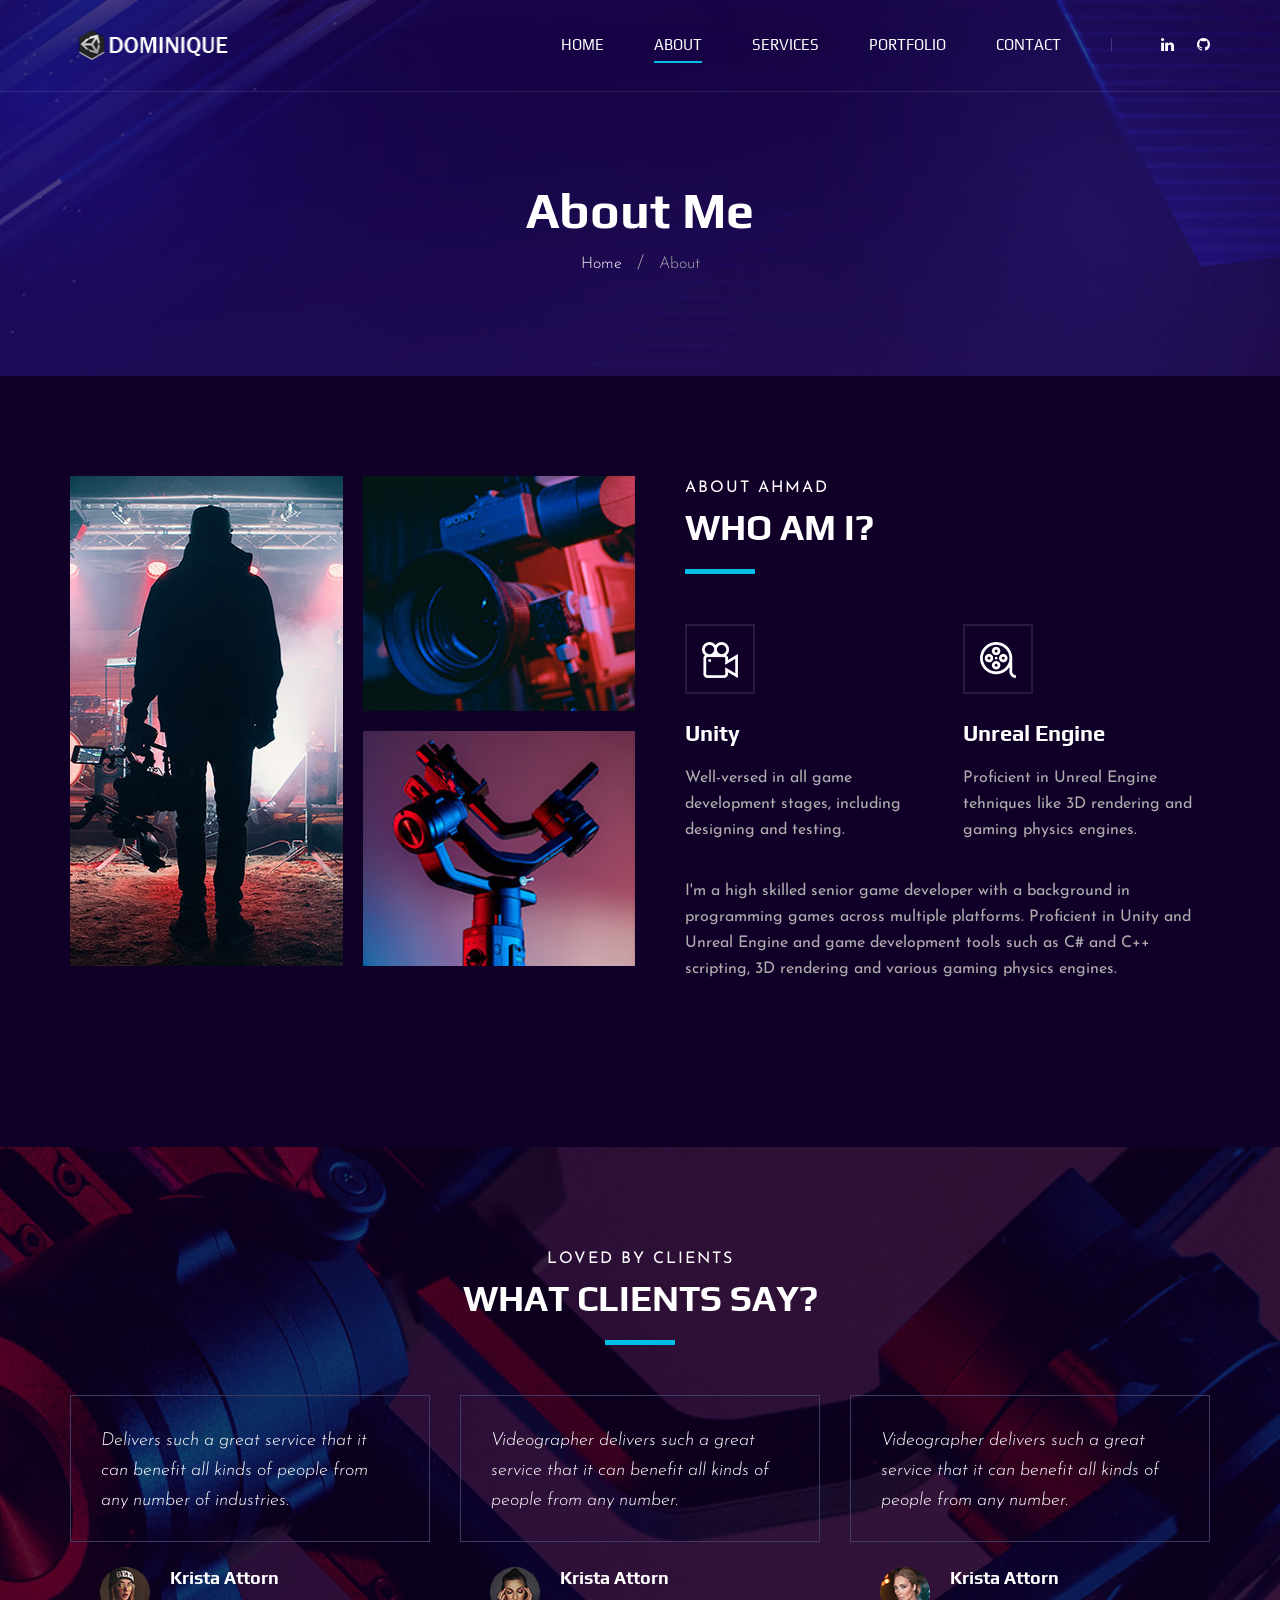
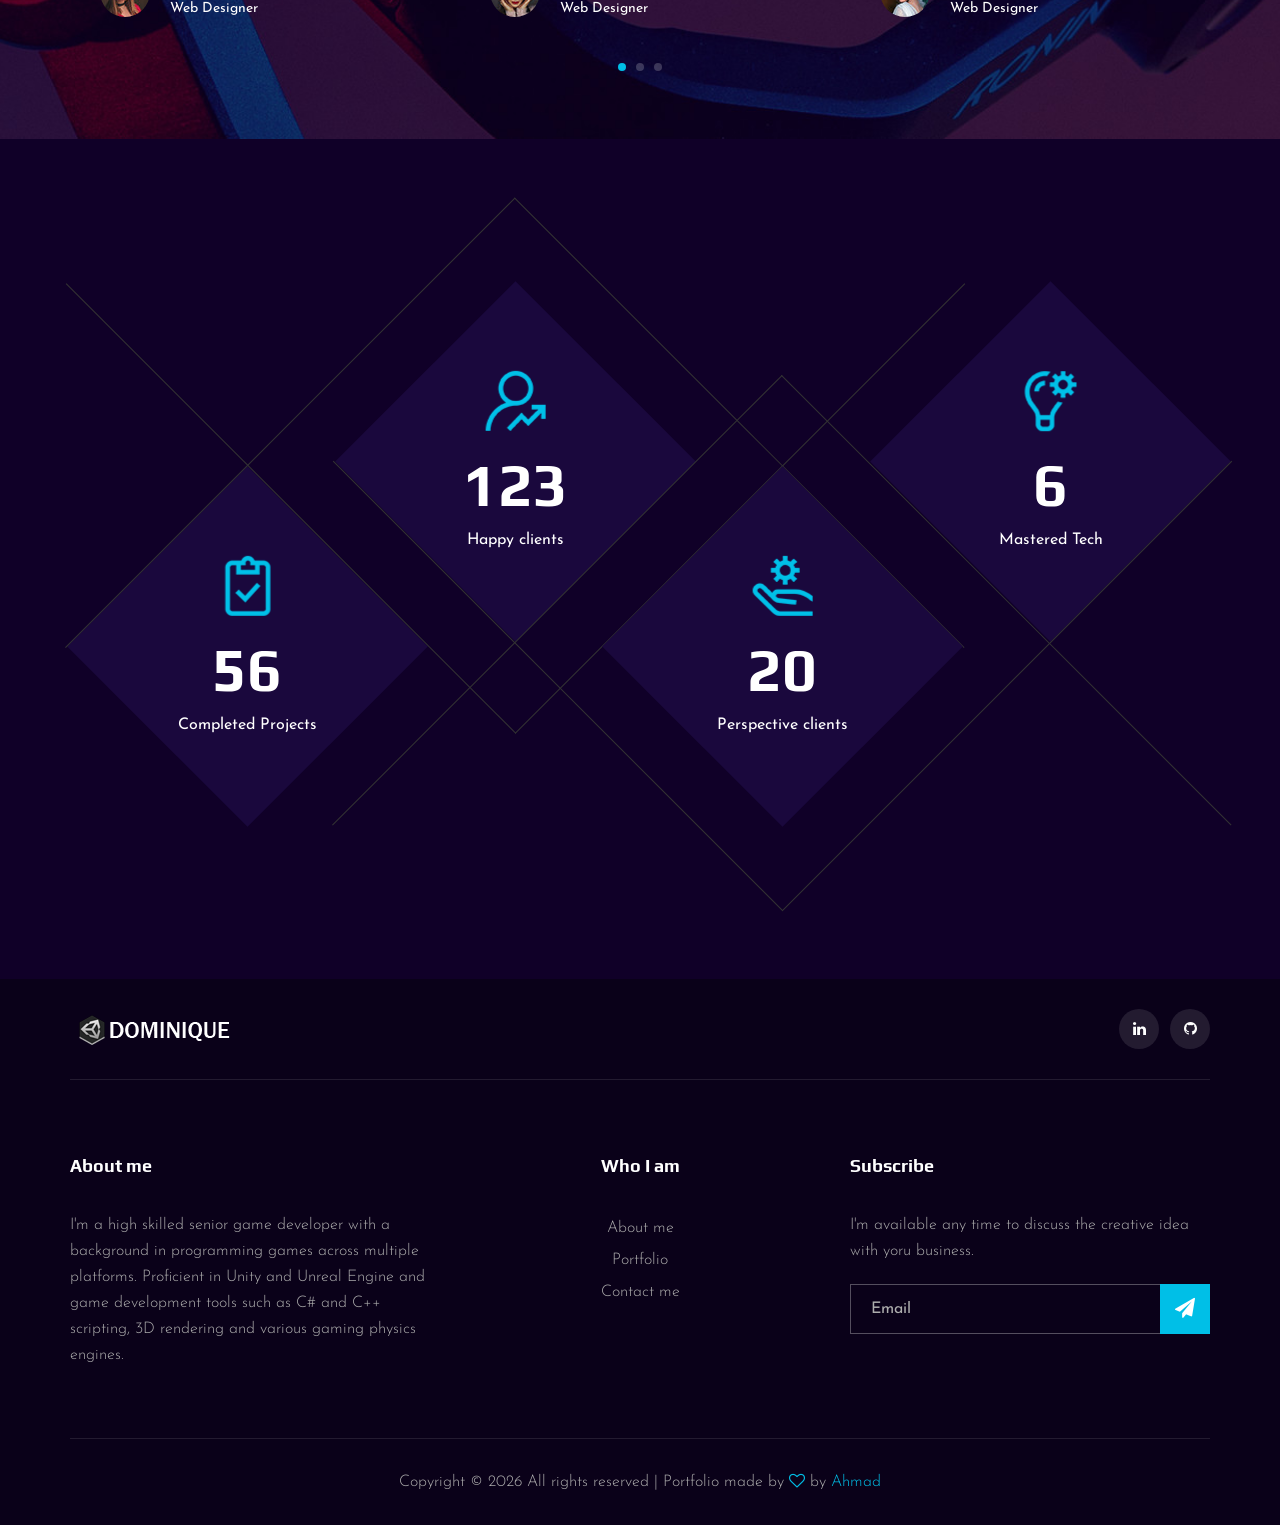
==== commit e5e86e23: "small change" ====
--- a/about.html
+++ b/about.html
@@ -55,7 +55,7 @@
                         </nav>
                         <div class="header__nav__social">
                             <a href="https://linkedin.com/in/ahmad-wafri-che-embi-599823253"><i class="fa fa-linkedin"></i></a>
-                            <a href="https://github.com/Yourboy03/"><i class="fa fa-github"></i></a>
+                            <a href="https://github.com/cookie1025/"><i class="fa fa-github"></i></a>
                         </div>
                     </div>
                 </div>
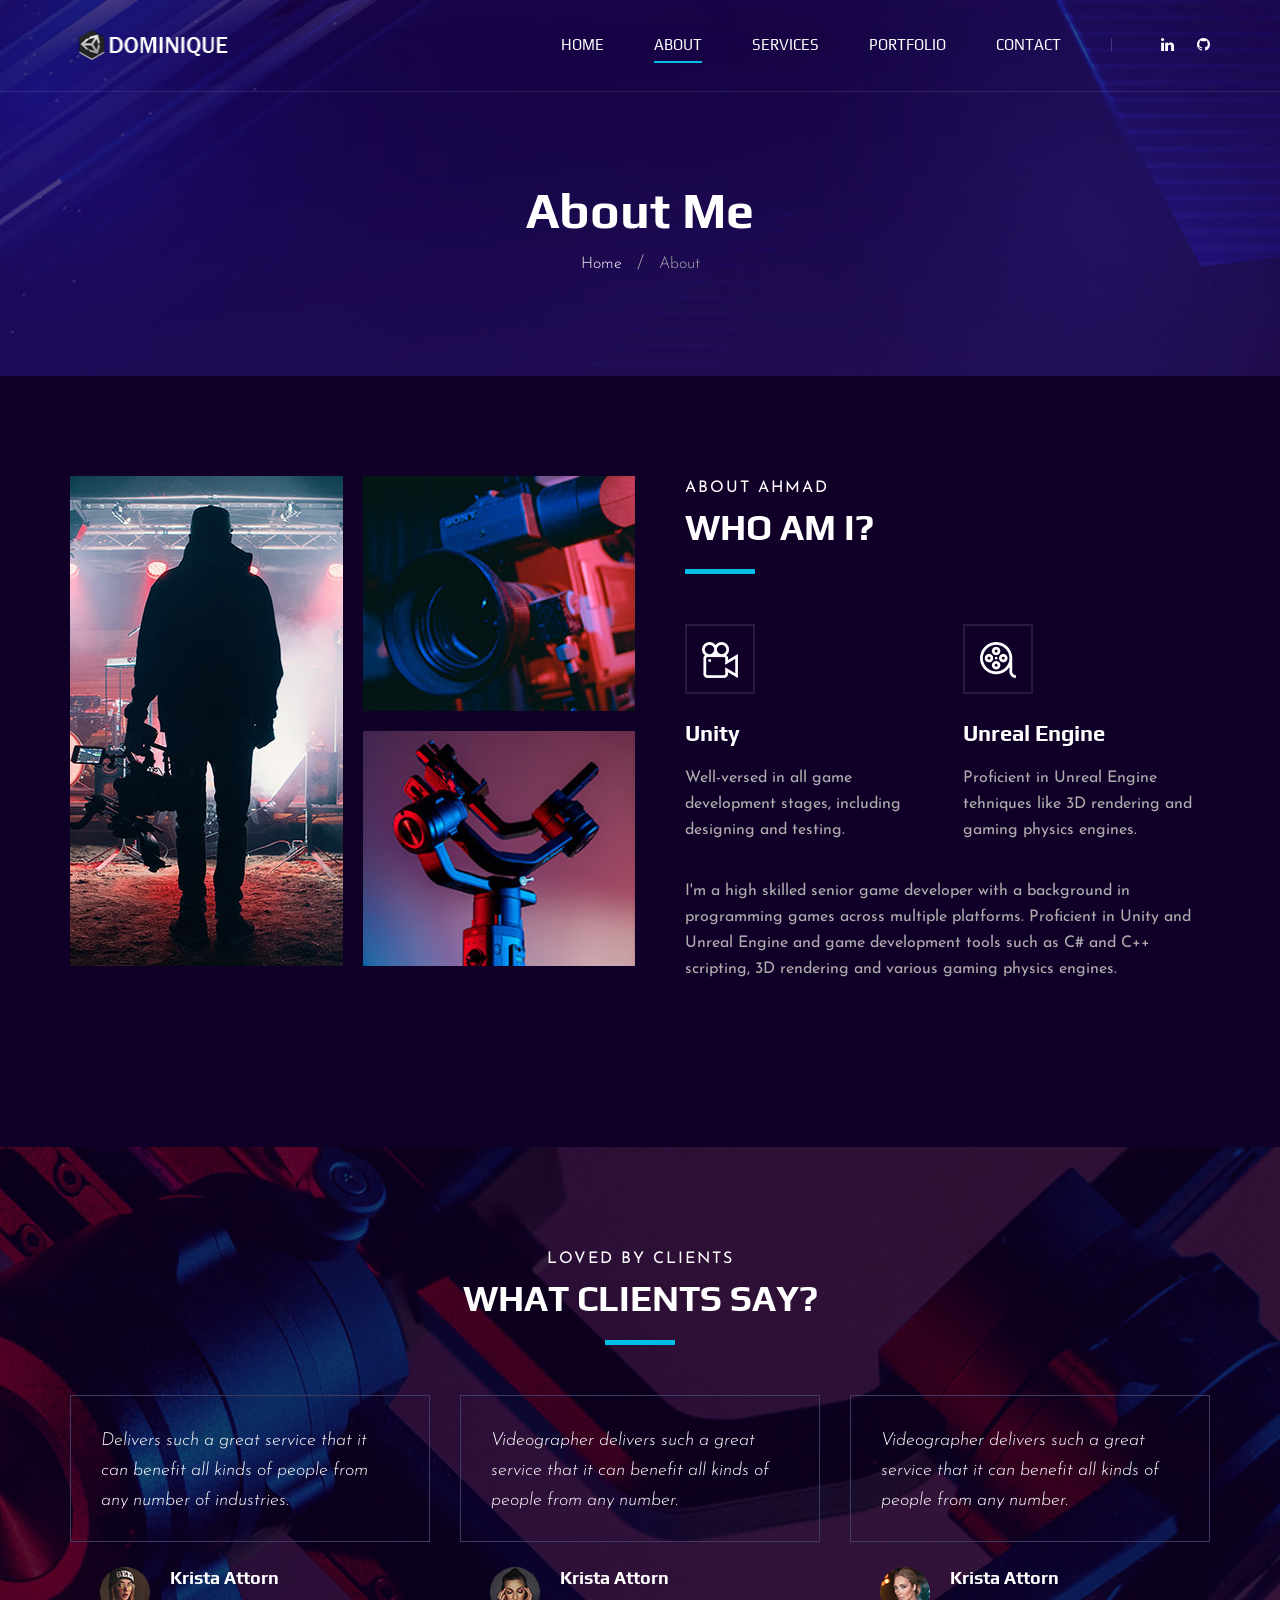
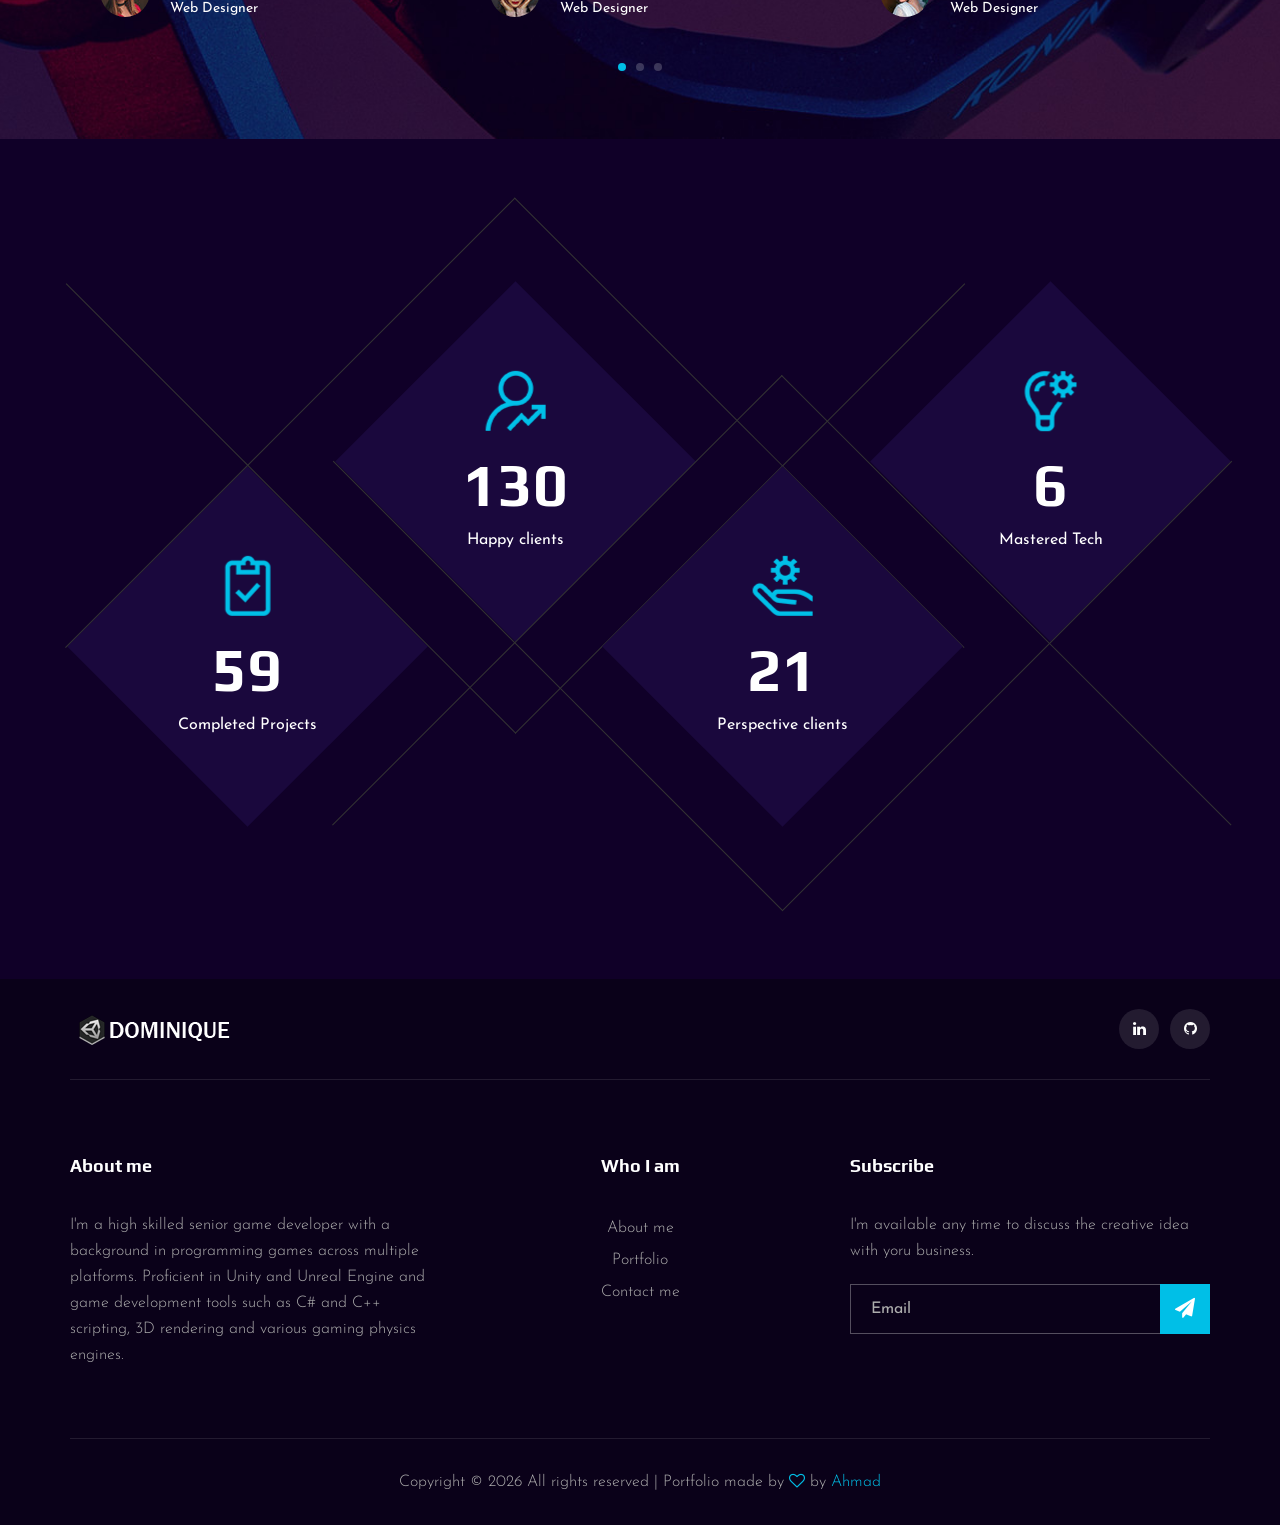
==== commit 3187914c: "portfolior update" ====
--- a/about.html
+++ b/about.html
@@ -39,14 +39,14 @@
             <div class="row">
                 <div class="col-lg-2">
                     <div class="header__logo">
-                        <a href="index-2.html"><img src="img/logo.png" alt=""></a>
+                        <a href="index.html"><img src="img/logo.png" alt=""></a>
                     </div>
                 </div>
                 <div class="col-lg-10">
                     <div class="header__nav__option">
                         <nav class="header__nav__menu mobile-menu">
                             <ul>
-                                <li><a href="index-2.html">Home</a></li>
+                                <li><a href="index.html">Home</a></li>
                                 <li class="active"><a href="about.html">About</a></li>
                                 <li><a href="services.html">Services</a></li>
                                 <li><a href="portfolio.html">Portfolio</a></li>
